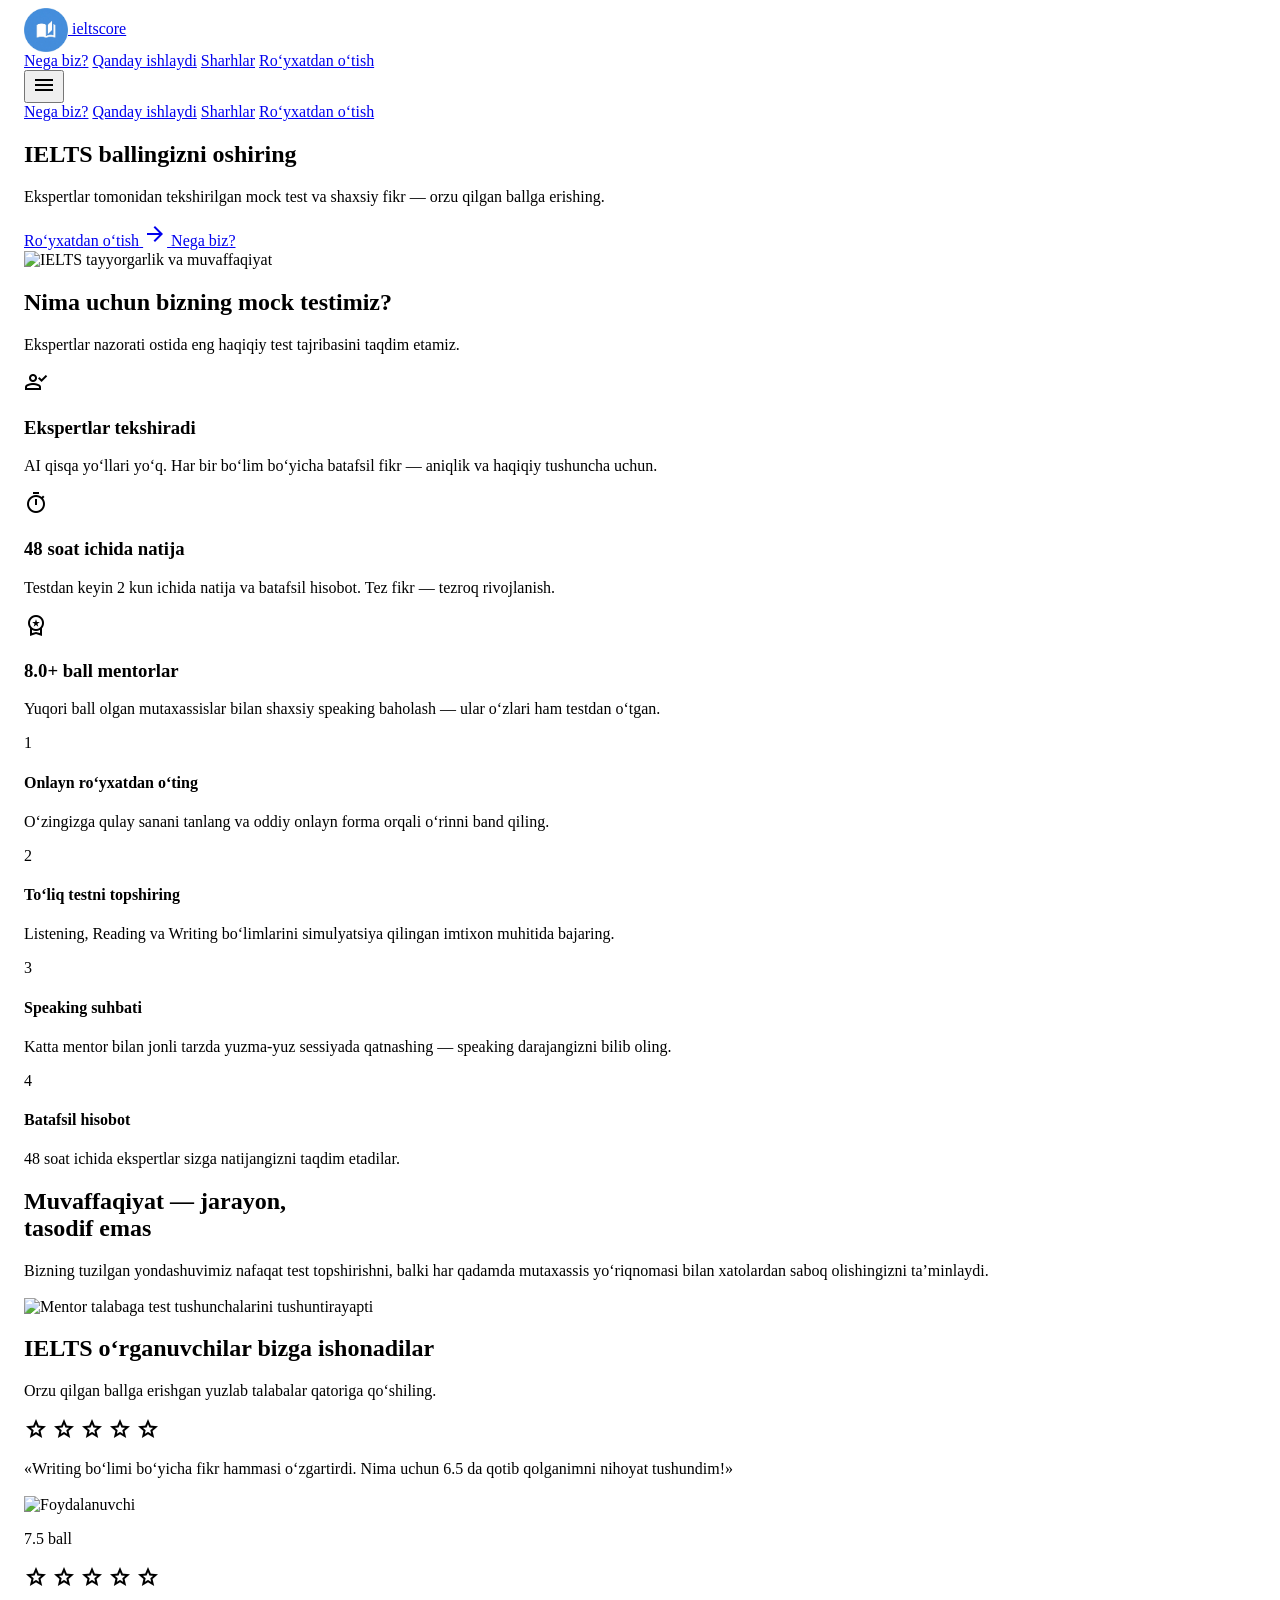
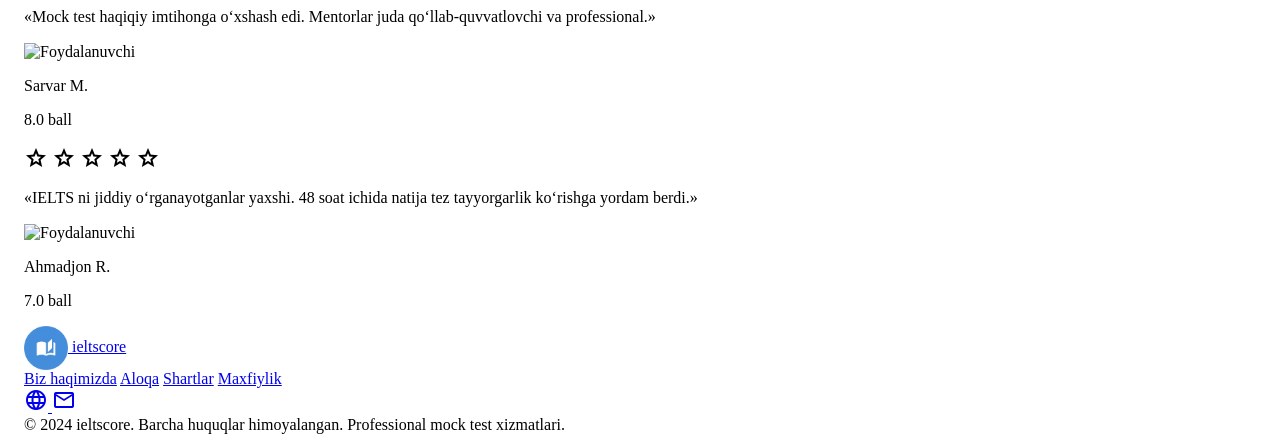
==== index.html @ ea6f93a2 "add" ====
<!doctype html>

<html class="light" lang="uz">
  <head>
    <meta charset="utf-8" />
    <meta
      name="description"
      content="IELTSSCORE - Muvaffaqiyatingizni amalga oshiring"
    />
    <meta
      name="keywords"
      content="ieltscore, ielts, mock test, IELTS mock test, IELTS tayyorgarlik, IELTS onlayn test"
    />
    <meta name="author" content="IELTSSCORE" />
    <meta name="robots" content="index, follow" />
    <meta name="googlebot" content="index, follow" />
    <meta name="google" content="notranslate" />
    <meta
      name="google-site-verification"
      content="google-site-verification=google-site-verification"
    />
    <meta
      content="width=device-width, initial-scale=1.0, viewport-fit=cover"
      name="viewport"
    />
    <!-- image -->
    <link rel="icon" type="image/png" href="./assets/logo.png" />
    <title>IELTSSCORE - Muvaffaqiyatingizni amalga oshiring</title>
    <script src="https://cdn.tailwindcss.com?plugins=forms,container-queries"></script>
    <link
      href="https://fonts.googleapis.com/css2?family=Lexend:wght@100..900&amp;display=swap"
      rel="stylesheet"
    />
    <link
      href="https://fonts.googleapis.com/css2?family=Material+Symbols+Outlined:wght,FILL@100..700,0..1&amp;display=swap"
      rel="stylesheet"
    />
    <script id="tailwind-config">
      tailwind.config = {
        darkMode: "class",
        theme: {
          extend: {
            colors: {
              primary: "#0b50da",
              "background-light": "#f5f6f8",
              "background-dark": "#101622",
            },
            fontFamily: {
              display: ["Lexend"],
            },
            borderRadius: {
              DEFAULT: "0.25rem",
              lg: "0.5rem",
              xl: "0.75rem",
              full: "9999px",
            },
          },
        },
      };
    </script>
    <link rel="stylesheet" href="./style.css" />
  </head>
  <body
    class="bg-background-light dark:bg-background-dark font-display text-slate-900 dark:text-slate-100 min-h-screen flex flex-col"
  >
    <!-- Navigation -->
    <header
      class="sticky top-0 z-50 w-full border-b border-primary/10 bg-background-light/80 backdrop-blur-md dark:bg-background-dark/80 h-18"
    >
      <div
        class="mx-auto flex max-w-7xl items-center justify-between gap-4 px-4 py-3 sm:px-6 sm:py-4"
      >
        <a
          href="#"
          class="flex min-h-[44px] min-w-[44px] items-center gap-2 sm:min-w-0"
          aria-label="ieltscore bosh sahifa"
        >
          <img
            src="/assets/logo.png"
            alt=""
            class="h-9 w-9 shrink-0 rounded-lg object-contain sm:h-10 sm:w-10"
            width="40"
            height="40"
          />
          <span class="text-lg font-bold tracking-tight text-primary sm:text-xl"
            >ieltscore</span
          >
        </a>
        <nav
          class="nav-menu hidden items-center gap-6 md:flex md:gap-8"
          aria-label="Asosiy menyu"
        >
          <a
            class="nav-link text-sm font-medium hover:text-primary transition-colors py-2 min-h-[44px] flex items-center"
            href="#features"
            >Nega biz?</a
          >
          <a
            class="nav-link text-sm font-medium hover:text-primary transition-colors py-2 min-h-[44px] flex items-center"
            href="#how-it-works"
            >Qanday ishlaydi</a
          >
          <a
            class="nav-link text-sm font-medium hover:text-primary transition-colors py-2 min-h-[44px] flex items-center"
            href="#reviews"
            >Sharhlar</a
          >
          <a
            href="/go"
            target="_blank"
            class="btn-tap ml-2 hidden min-h-[44px] shrink-0 items-center justify-center rounded-xl bg-primary px-5 py-2.5 text-sm font-bold text-white transition-all hover:bg-primary/90 active:scale-[0.98] md:inline-flex"
            >Ro‘yxatdan o‘tish</a
          >
        </nav>

       
        <button
          type="button"
          class="menu-toggle flex h-11 w-11 shrink-0 items-center justify-center rounded-lg text-slate-700 hover:bg-primary/10 hover:text-primary focus:outline-none focus:ring-2 focus:ring-primary md:hidden"
          aria-label="Menyuni ochish"
          aria-expanded="false"
        >
          <span class="material-symbols-outlined text-2xl">menu</span>
        </button>
      </div>
      <!-- Mobile menu -->
      <div
        class="absolute w-full top-18 z-50 mobile-menu hidden border-t border-primary/10 bg-background-light dark:bg-background-dark md:hidden"
        aria-hidden="true"
      >
        <nav
          class="mx-auto max-w-7xl flex flex-col px-4 py-4 gap-1"
          aria-label="Mobil menyu"
        >
          <a
            class="nav-link rounded-lg px-4 py-3 text-base font-medium hover:bg-primary/10 hover:text-primary min-h-[48px] flex items-center"
            href="#features"
            >Nega biz?</a
          >
          <a
            class="nav-link rounded-lg px-4 py-3 text-base font-medium hover:bg-primary/10 hover:text-primary min-h-[48px] flex items-center"
            href="#how-it-works"
            >Qanday ishlaydi</a
          >
          <a
            class="nav-link rounded-lg px-4 py-3 text-base font-medium hover:bg-primary/10 hover:text-primary min-h-[48px] flex items-center"
            href="#reviews"
            >Sharhlar</a
          >
          <a
          href="/go"
            target="_blank"
            class="nav-link mt-2 flex min-h-[48px] items-center justify-center gap-2 rounded-xl bg-primary px-4 py-3 text-base font-bold text-white hover:bg-primary/90"
            >Ro‘yxatdan o‘tish</a
          >
        </nav>
      </div>
    </header>
    <main class="flex-1">

      <!-- Hero -->
      <section
        class="relative  w-full h-[calc(100vh-72px)] md:h-full overflow-hidden bg-gradient-to-b from-primary/15 via-primary/5 to-transparent dark:from-primary/20 dark:via-primary/10 pt-12 pb-16 sm:pt-16 sm:pb-20 lg:pt-20 lg:pb-28"
        aria-label="Bosh sahifa"
      >
        <div class="mx-auto max-w-7xl px-4 sm:px-6">
          <div class="grid items-center gap-4 lg:grid-cols-2 lg:gap-14 xl:gap-16">
            <div class="order-2 lg:order-1 text-center lg:text-left">
              <h1 class="text-3xl font-black tracking-tight text-slate-900 dark:text-white sm:text-4xl md:text-5xl xl:text-6xl">
                IELTS ballingizni
                <span class="text-primary">oshiring</span>
              </h1>
              <p class="mt-4 text-base text-slate-600 dark:text-slate-300 sm:mt-6 sm:text-lg md:text-xl">
                Ekspertlar tomonidan tekshirilgan mock test va shaxsiy fikr — orzu qilgan ballga erishing.
              </p>
              <div class="mt-8 flex flex-col items-center justify-center gap-4 sm:mt-10 sm:flex-row sm:gap-5 lg:justify-start">
                <a
                  href="/go"
                rel="noopener" 
                  target="_blank"
                  class="btn-tap inline-flex min-h-[52px] w-full max-w-[280px] items-center justify-center gap-2 rounded-xl bg-primary px-8 py-4 text-base font-black text-white shadow-lg shadow-primary/30 transition-all hover:bg-primary/90 hover:shadow-xl hover:shadow-primary/25 active:scale-[0.98] sm:w-auto sm:min-w-[200px]"
                >
                  <span>Ro‘yxatdan o‘tish</span>
                  <span class="material-symbols-outlined text-xl">arrow_forward</span>
                </a>
                <a
                  href="#features"
                  class="inline-flex min-h-[52px] items-center justify-center rounded-xl border-2 border-slate-300 bg-transparent px-6 py-3 text-sm font-bold text-slate-700 transition-colors hover:border-primary hover:bg-primary/5 hover:text-primary dark:border-slate-600 dark:text-slate-300 dark:hover:border-primary dark:hover:bg-primary/10"
                >
                  Nega biz?
                </a>
              </div>
            </div>
            <div class="order-1 lg:order-2 flex justify-center lg:justify-end">
              <!-- Replace src with your own hero image (e.g. hero.jpg) -->
              <img
                src="https://images.unsplash.com/photo-1523240795612-9a054b0db644?w=800&q=80"
                alt="IELTS tayyorgarlik va muvaffaqiyat"
                width="560"
                height="400"
                class="w-full max-w-md rounded-2xl object-cover shadow-xl ring-2 ring-primary/10 dark:ring-white/10 lg:max-w-lg xl:max-w-xl"
              />
            </div>
          </div>
        </div>
      </section>

      <!-- Features Grid -->
      <section class="bg-primary/5 py-16 sm:py-20 lg:py-24" id="features">
        <div class="mx-auto max-w-7xl px-4 sm:px-6">
          <div class="mb-10 text-center sm:mb-16">
            <h2 class="text-2xl font-black sm:text-3xl lg:text-4xl">
              Nima uchun bizning mock testimiz?
            </h2>
            <p
              class="mt-3 max-w-2xl mx-auto text-slate-600 dark:text-slate-400 sm:mt-4 text-sm sm:text-base"
            >
              Ekspertlar nazorati ostida eng haqiqiy test tajribasini taqdim
              etamiz.
            </p>
          </div>
          <div class="grid gap-5 sm:gap-8 md:grid-cols-3">
            <div
              class="rounded-2xl border border-primary/10 bg-background-light p-6 shadow-sm transition-all hover:shadow-md dark:bg-background-dark sm:p-8"
            >
              <div
                class="mb-5 flex h-12 w-12 shrink-0 items-center justify-center rounded-xl bg-primary text-white sm:mb-6 sm:h-14 sm:w-14"
              >
                <span class="material-symbols-outlined text-2xl sm:text-3xl"
                  >person_check</span
                >
              </div>
              <h3 class="mb-2 text-lg font-bold sm:mb-3 sm:text-xl">
                Ekspertlar tekshiradi
              </h3>
              <p
                class="text-sm text-slate-600 dark:text-slate-400 sm:text-base"
              >
                AI qisqa yo‘llari yo‘q. Har bir bo‘lim bo‘yicha batafsil fikr —
                aniqlik va haqiqiy tushuncha uchun.
              </p>
            </div>
            <div
              class="rounded-2xl border border-primary/10 bg-background-light p-6 shadow-sm transition-all hover:shadow-md dark:bg-background-dark sm:p-8"
            >
              <div
                class="mb-5 flex h-12 w-12 shrink-0 items-center justify-center rounded-xl bg-primary text-white sm:mb-6 sm:h-14 sm:w-14"
              >
                <span class="material-symbols-outlined text-2xl sm:text-3xl"
                  >timer</span
                >
              </div>
              <h3 class="mb-2 text-lg font-bold sm:mb-3 sm:text-xl">
                48 soat ichida natija
              </h3>
              <p
                class="text-sm text-slate-600 dark:text-slate-400 sm:text-base"
              >
                Testdan keyin 2 kun ichida natija va batafsil hisobot. Tez fikr
                — tezroq rivojlanish.
              </p>
            </div>
            <div
              class="rounded-2xl border border-primary/10 bg-background-light p-6 shadow-sm transition-all hover:shadow-md dark:bg-background-dark sm:p-8"
            >
              <div
                class="mb-5 flex h-12 w-12 shrink-0 items-center justify-center rounded-xl bg-primary text-white sm:mb-6 sm:h-14 sm:w-14"
              >
                <span class="material-symbols-outlined text-2xl sm:text-3xl"
                  >workspace_premium</span
                >
              </div>
              <h3 class="mb-2 text-lg font-bold sm:mb-3 sm:text-xl">
                8.0+ ball mentorlar
              </h3>
              <p
                class="text-sm text-slate-600 dark:text-slate-400 sm:text-base"
              >
                Yuqori ball olgan mutaxassislar bilan shaxsiy speaking baholash
                — ular o‘zlari ham testdan o‘tgan.
              </p>
            </div>
          </div>
        </div>
      </section>
      <!-- How it Works -->
      <section class="py-16 sm:py-20 lg:py-24" id="how-it-works">
        <div class="mx-auto max-w-7xl px-4 sm:px-6">
          <div class="grid items-center gap-16 lg:grid-cols-2">
            <div class="order-2 lg:order-1">
              <div class="relative flex flex-col gap-10">
                <div class="flex gap-4 sm:gap-6">
                  <div class="relative flex flex-col items-center">
                    <div
                      class="flex h-10 w-10 shrink-0 items-center justify-center rounded-full bg-primary text-sm font-bold text-white sm:h-12 sm:w-12"
                    >
                      1
                    </div>
                    <div class="h-full w-0.5 bg-primary/20"></div>
                  </div>
                  <div class="pb-8 sm:pb-10">
                    <h4 class="text-lg font-bold sm:text-xl">
                      Onlayn ro‘yxatdan o‘ting
                    </h4>
                    <p
                      class="mt-2 text-sm text-slate-600 dark:text-slate-400 sm:text-base"
                    >
                      O‘zingizga qulay sanani tanlang va oddiy onlayn forma
                      orqali o‘rinni band qiling.
                    </p>
                  </div>
                </div>
                <div class="flex gap-4 sm:gap-6">
                  <div class="relative flex flex-col items-center">
                    <div
                      class="flex h-10 w-10 shrink-0 items-center justify-center rounded-full bg-primary text-sm font-bold text-white sm:h-12 sm:w-12"
                    >
                      2
                    </div>
                    <div class="h-full w-0.5 bg-primary/20"></div>
                  </div>
                  <div class="pb-8 sm:pb-10">
                    <h4 class="text-lg font-bold sm:text-xl">
                      To‘liq testni topshiring
                    </h4>
                    <p
                      class="mt-2 text-sm text-slate-600 dark:text-slate-400 sm:text-base"
                    >
                      Listening, Reading va Writing bo‘limlarini simulyatsiya
                      qilingan imtixon muhitida bajaring.
                    </p>
                  </div>
                </div>
                <div class="flex gap-4 sm:gap-6">
                  <div class="relative flex flex-col items-center">
                    <div
                      class="flex h-10 w-10 shrink-0 items-center justify-center rounded-full bg-primary text-sm font-bold text-white sm:h-12 sm:w-12"
                    >
                      3
                    </div>
                    <div class="h-full w-0.5 bg-primary/20"></div>
                  </div>
                  <div class="pb-8 sm:pb-10">
                    <h4 class="text-lg font-bold sm:text-xl">
                      Speaking suhbati
                    </h4>
                    <p
                      class="mt-2 text-sm text-slate-600 dark:text-slate-400 sm:text-base"
                    >
                      Katta mentor bilan jonli tarzda yuzma-yuz sessiyada
                      qatnashing — speaking darajangizni bilib oling.
                    </p>
                  </div>
                </div>
                <div class="flex gap-4 sm:gap-6">
                  <div
                    class="flex h-10 w-10 shrink-0 items-center justify-center rounded-full bg-primary text-sm font-bold text-white sm:h-12 sm:w-12"
                  >
                    4
                  </div>
                  <div>
                    <h4 class="text-lg font-bold sm:text-xl">
                      Batafsil hisobot
                    </h4>
                    <p
                      class="mt-2 text-sm text-slate-600 dark:text-slate-400 sm:text-base"
                    >
                      48 soat ichida ekspertlar sizga natijangizni taqdim
                      etadilar.
                    </p>
                  </div>
                </div>
              </div>
            </div>
            <div class="order-1 flex flex-col gap-4 sm:gap-6 lg:order-2">
              <h2 class="text-2xl font-black sm:text-3xl lg:text-4xl">
                Muvaffaqiyat — jarayon, <br />
                tasodif emas
              </h2>
              <p
                class="text-base text-slate-600 dark:text-slate-400 sm:text-lg"
              >
                Bizning tuzilgan yondashuvimiz nafaqat test topshirishni, balki
                har qadamda mutaxassis yo‘riqnomasi bilan xatolardan saboq
                olishingizni ta’minlaydi.
              </p>
              <img
                class="w-full max-w-full rounded-2xl shadow-lg object-cover"
                alt="Mentor talabaga test tushunchalarini tushuntirayapti"
                src="https://lh3.googleusercontent.com/aida-public/[base64]"
              />
            </div>
          </div>
        </div>
      </section>
      <!-- <section
        class="bg-slate-900 py-16 text-white sm:py-20 lg:py-24"
        id="lead-form"
      >
        <div class="mx-auto max-w-7xl px-4 sm:px-6">
          <div class="rounded-2xl bg-primary p-6 sm:rounded-3xl sm:p-8 lg:p-16">
            <div class="grid gap-10 lg:grid-cols-2 lg:gap-16">
              <div class="flex flex-col justify-center gap-6">
                <h2 class="text-3xl font-black tracking-tight">
                  Bugundan boshlanib, o‘zingizni o‘zgartiring
                </h2>
                <p class="text-base opacity-90 sm:text-lg">
                  Mock Test uchun o‘rinlar cheklangan — sifatli holatda
                  yuzma-yuz fikr-mulohaza qilib oling. O‘zingizga qulay vaqt va
                  sanani belgilash uchun , hozir ro‘yxatdan o‘ting.
                </p>
                <div class="flex flex-col gap-3 sm:gap-4">
                  <div class="flex items-center gap-3 sm:gap-4">
                    <span
                      class="material-symbols-outlined shrink-0 text-green-500"
                      >check_circle</span
                    >
                    <span>To‘liq Speaking suhbati kiritilgan</span>
                  </div>
                  <div class="flex items-center gap-3 sm:gap-4">
                    <span
                      class="material-symbols-outlined shrink-0 text-green-500"
                      >check_circle</span
                    >
                    <span>Barcha bo'limlar to'liq simulyatsiya qilingan</span>
                  </div>
                  <div class="flex items-center gap-3 sm:gap-4">
                    <span
                      class="material-symbols-outlined shrink-0 text-green-500"
                      >check_circle</span
                    >
                    <span>Batafsil Mock Test bo‘yicha natijangizni oling</span>
                  </div>
                </div>
              </div>
              <div
                class="rounded-xl bg-white p-5 text-slate-900 shadow-2xl dark:bg-slate-800 dark:text-white sm:rounded-2xl sm:p-8"
              >
                <form id="lead-form-el" action="#" class="flex flex-col gap-5 sm:gap-6">
                  <div id="form-message" class="hidden rounded-lg p-3.5 text-sm font-medium" aria-live="polite"></div>
                  <div class="flex flex-col gap-2">
                    <label class="text-sm font-bold" for="full_name"
                      >To‘liq ism</label
                    >
                    <input
                      id="full_name"
                      name="full_name"
                      required
                      class="rounded-lg border border-slate-200 bg-slate-50 p-3.5 text-base focus:border-primary focus:ring-2 focus:ring-primary/20 dark:border-slate-700 dark:bg-slate-900 sm:p-4"
                      placeholder="Ism Familiya"
                      type="text"
                    />
                  </div>
                  <div class="flex flex-col gap-2">
                    <label class="text-sm font-bold" for="phone"
                      >Telefon raqami</label
                    >
                    <input
                      id="phone"
                      name="phone"
                      required
                      class="rounded-lg border border-slate-200 bg-slate-50 p-3.5 text-base focus:border-primary focus:ring-2 focus:ring-primary/20 dark:border-slate-700 dark:bg-slate-900 sm:p-4"
                      placeholder="+998 90 123 45 67"
                      type="tel"
                    />
                  </div>
                  <div class="flex flex-col gap-2">
                    <label class="text-sm font-bold" for="city">Shahar</label>
                    <input
                      id="city"
                      name="city"
                      required
                      class="rounded-lg border border-slate-200 bg-slate-50 p-3.5 text-base focus:border-primary focus:ring-2 focus:ring-primary/20 dark:border-slate-700 dark:bg-slate-900 sm:p-4"
                      placeholder="Shahringiz"
                      type="text"
                    />
                  </div>
                  <button
                    id="lead-submit-btn"
                    class="btn-tap mt-2 min-h-[48px] rounded-xl bg-primary py-3.5 font-black text-white transition-all hover:bg-primary/90 active:scale-[0.98] disabled:opacity-70 disabled:pointer-events-none sm:mt-4 sm:py-4"
                    type="submit"
                  >
                    Ro‘yxatdan o‘tish
                  </button>
                </form>
              </div>
            </div>
          </div>
        </div>
      </section> -->
      <!-- Social Proof / Reviews -->
      <section class="py-16 sm:py-20 lg:py-24" id="reviews">
        <div class="mx-auto max-w-7xl px-4 sm:px-6">
          <div class="mb-10 text-center sm:mb-16">
            <h2 class="text-2xl font-black sm:text-3xl lg:text-4xl">
              IELTS o‘rganuvchilar bizga ishonadilar
            </h2>
            <p
              class="mt-3 max-w-xl mx-auto text-slate-600 dark:text-slate-400 sm:mt-4 text-sm sm:text-base"
            >
              Orzu qilgan ballga erishgan yuzlab talabalar qatoriga qo‘shiling.
            </p>
          </div>
          <div class="grid gap-6 sm:gap-8 md:grid-cols-3">
            <div class="rounded-2xl bg-slate-50 p-6 dark:bg-slate-900 sm:p-8">
              <div class="flex gap-0.5 text-yellow-400" aria-hidden="true">
                <span
                  class="material-symbols-outlined fill-current text-lg sm:text-base"
                  >star</span
                >
                <span
                  class="material-symbols-outlined fill-current text-lg sm:text-base"
                  >star</span
                >
                <span
                  class="material-symbols-outlined fill-current text-lg sm:text-base"
                  >star</span
                >
                <span
                  class="material-symbols-outlined fill-current text-lg sm:text-base"
                  >star</span
                >
                <span
                  class="material-symbols-outlined fill-current text-lg sm:text-base"
                  >star</span
                >
              </div>
              <p
                class="mt-4 text-sm italic text-slate-600 dark:text-slate-400 sm:text-base"
              >
                «Writing bo‘limi bo‘yicha fikr hammasi o‘zgartirdi. Nima uchun
                6.5 da qotib qolganimni nihoyat tushundim!»
              </p>
              <div class="mt-5 flex items-center gap-3 sm:mt-6 sm:gap-4">
                <img
                  class="h-10 w-10 shrink-0 rounded-full object-cover"
                  alt="Foydalanuvchi"
                  src="https://lh3.googleusercontent.com/aida-public/[base64]"
                />
                <div class="min-w-0">
                  <p class="text-xs text-slate-500">7.5 ball</p>
                </div>
              </div>
            </div>
            <div class="rounded-2xl bg-slate-50 p-6 dark:bg-slate-900 sm:p-8">
              <div class="flex gap-0.5 text-yellow-400" aria-hidden="true">
                <span
                  class="material-symbols-outlined fill-current text-lg sm:text-base"
                  >star</span
                >
                <span
                  class="material-symbols-outlined fill-current text-lg sm:text-base"
                  >star</span
                >
                <span
                  class="material-symbols-outlined fill-current text-lg sm:text-base"
                  >star</span
                >
                <span
                  class="material-symbols-outlined fill-current text-lg sm:text-base"
                  >star</span
                >
                <span
                  class="material-symbols-outlined fill-current text-lg sm:text-base"
                  >star</span
                >
              </div>
              <p
                class="mt-4 text-sm italic text-slate-600 dark:text-slate-400 sm:text-base"
              >
                «Mock test haqiqiy imtihonga o‘xshash edi. Mentorlar juda
                qo‘llab-quvvatlovchi va professional.»
              </p>
              <div class="mt-5 flex items-center gap-3 sm:mt-6 sm:gap-4">
                <img
                  class="h-10 w-10 shrink-0 rounded-full object-cover"
                  alt="Foydalanuvchi"
                  src="https://lh3.googleusercontent.com/aida-public/[base64]"
                />
                <div class="min-w-0">
                  <p class="text-sm font-bold">Sarvar M.</p>
                  <p class="text-xs text-slate-500">8.0 ball</p>
                </div>
              </div>
            </div>
            <div class="rounded-2xl bg-slate-50 p-6 dark:bg-slate-900 sm:p-8">
              <div class="flex gap-0.5 text-yellow-400" aria-hidden="true">
                <span
                  class="material-symbols-outlined fill-current text-lg sm:text-base"
                  >star</span
                >
                <span
                  class="material-symbols-outlined fill-current text-lg sm:text-base"
                  >star</span
                >
                <span
                  class="material-symbols-outlined fill-current text-lg sm:text-base"
                  >star</span
                >
                <span
                  class="material-symbols-outlined fill-current text-lg sm:text-base"
                  >star</span
                >
                <span
                  class="material-symbols-outlined fill-current text-lg sm:text-base"
                  >star</span
                >
              </div>
              <p
                class="mt-4 text-sm italic text-slate-600 dark:text-slate-400 sm:text-base"
              >
                «IELTS ni jiddiy o‘rganayotganlar yaxshi. 48 soat ichida natija
                tez tayyorgarlik ko‘rishga yordam berdi.»
              </p>
              <div class="mt-5 flex items-center gap-3 sm:mt-6 sm:gap-4">
                <img
                  class="h-10 w-10 shrink-0 rounded-full object-cover"
                  alt="Foydalanuvchi"
                  src="https://lh3.googleusercontent.com/aida-public/[base64]"
                />
                <div class="min-w-0">
                  <p class="text-sm font-bold">Ahmadjon R.</p>
                  <p class="text-xs text-slate-500">7.0 ball</p>
                </div>
              </div>
            </div>
          </div>
        </div>
      </section>
    </main>
    <!-- Footer -->
    <footer
      class="border-t border-slate-200 bg-background-light py-10 dark:border-slate-800 dark:bg-background-dark sm:py-12"
    >
      <div class="mx-auto max-w-7xl px-4 sm:px-6">
        <div
          class="flex flex-col items-center justify-between gap-6 md:flex-row md:gap-8"
        >
          <a
            href="#"
            class="flex items-center gap-2"
            aria-label="ieltscore bosh sahifa"
          >
            <img
              src="./assets/logo.png"
              alt=""
              class="h-8 w-8 rounded-lg object-contain"
              width="32"
              height="32"
            />
            <span class="text-lg font-bold tracking-tight text-primary"
              >ieltscore</span
            >
          </a>
          <div
            class="flex flex-wrap justify-center gap-6 sm:gap-8 text-sm text-slate-600 dark:text-slate-400"
          >
            <a class="hover:text-primary transition-colors" href="#"
              >Biz haqimizda</a
            >
            <a class="hover:text-primary transition-colors" href="#">Aloqa</a>
            <a class="hover:text-primary transition-colors" href="#"
              >Shartlar</a
            >
            <a class="hover:text-primary transition-colors" href="#"
              >Maxfiylik</a
            >
          </div>
          <div class="flex gap-4">
            <a
              class="flex h-10 w-10 items-center justify-center rounded-full bg-slate-200 hover:bg-primary hover:text-white dark:bg-slate-800"
              href="#"
            >
              <span class="material-symbols-outlined text-xl">language</span>
            </a>
            <a
              class="flex h-10 w-10 items-center justify-center rounded-full bg-slate-200 hover:bg-primary hover:text-white dark:bg-slate-800"
              href="#"
            >
              <span class="material-symbols-outlined text-xl">mail</span>
            </a>
          </div>
        </div>
        <div class="mt-10 sm:mt-12 text-center text-xs text-slate-500 px-2">
          © 2024 ieltscore. Barcha huquqlar himoyalangan. Professional mock test
          xizmatlari.
        </div>
      </div>
    </footer>
    <script>
      (function () {
        var toggle = document.querySelector(".menu-toggle");
        var menu = document.querySelector(".mobile-menu");
        var body = document.body;
        if (!toggle || !menu) return;
        toggle.addEventListener("click", function () {
          var open = menu.classList.toggle("hidden");
          toggle.setAttribute("aria-expanded", !open);
          toggle.setAttribute(
            "aria-label",
            open ? "Menyuni ochish" : "Menyuni yopish",
          );
          toggle.querySelector(".material-symbols-outlined").textContent = open
            ? "menu"
            : "close";
          body.style.overflow = open ? "" : "hidden";
        });
        menu.querySelectorAll(".nav-link").forEach(function (link) {
          link.addEventListener("click", function () {
            menu.classList.add("hidden");
            toggle.setAttribute("aria-expanded", "false");
            toggle.setAttribute("aria-label", "Menyuni ochish");
            toggle.querySelector(".material-symbols-outlined").textContent =
              "menu";
            body.style.overflow = "";
          });
        });
      })();

      </script>
    <script src="https://cdn.jsdelivr.net/npm/@supabase/supabase-js@2/dist/umd/supabase.js"></script>
    <script src="script.js"></script>

  </body>
</html>
---- style.css ----
/* Base */
html {
  scroll-behavior: smooth;
  -webkit-tap-highlight-color: transparent;
  -webkit-text-size-adjust: 100%;
}

/* Safe area for notched devices (e.g. iPhone X+) */
body {
  padding-left: env(safe-area-inset-left);
  padding-right: env(safe-area-inset-right);
  padding-bottom: env(safe-area-inset-bottom);
}

/* Prevent horizontal overflow on small screens */
html, body {
  overflow-x: hidden;
}

/* Responsive logo: scale with container, prevent overflow */
header img[alt=""],
footer img[alt=""] {
  max-height: 2.5rem;
  height: auto;
  width: auto;
}

@media (min-width: 640px) {
  header img[alt=""],
  footer img[alt=""] {
    max-height: 2.75rem;
  }
}

/* Touch-friendly: minimum tap target 44px, ensure links/buttons don't shrink */
a.btn-tap,
button.btn-tap {
  touch-action: manipulation;
}

/* Form inputs: comfortable size on mobile, avoid iOS zoom on focus */
input,
select,
textarea,
button[type="submit"] {
  font-size: 16px;
  max-width: 100%;
}

@media (min-width: 640px) {
  input,
  select,
  textarea {
    font-size: inherit;
  }
}

/* Input focus ring visibility */
input:focus,
select:focus,
textarea:focus {
  outline: none;
}

/* Mobile menu: smooth open/close, safe max-height */
.mobile-menu {
  max-height: min(80vh, 400px);
  overflow-y: auto;
  -webkit-overflow-scrolling: touch;
  overscroll-behavior: contain;
}

.mobile-menu:not(.hidden) {
  animation: menuSlide 0.25s ease-out;
}

@keyframes menuSlide {
  from {
    opacity: 0;
    transform: translateY(-8px);
  }
  to {
    opacity: 1;
    transform: translateY(0);
  }
}

/* Focus visible for keyboard users */
a:focus-visible,
button:focus-visible,
input:focus-visible,
select:focus-visible,
textarea:focus-visible {
  outline: 2px solid var(--tw-ring-color, #0b50da);
  outline-offset: 2px;
}

/* Reduce motion when user prefers it */
@media (prefers-reduced-motion: reduce) {
  html {
    scroll-behavior: auto;
  }
  .mobile-menu:not(.hidden) {
    animation: none;
  }
}

/* Ensure images never overflow */
img {
  max-width: 100%;
  height: auto;
  vertical-align: middle;
}

/* Better text wrapping for long words (e.g. Uzbek) */
p, span, li, label {
  word-wrap: break-word;
  overflow-wrap: break-word;
}

/* Containers respect safe area when present */
.mx-auto.max-w-7xl {
  padding-left: max(1rem, env(safe-area-inset-left, 0));
  padding-right: max(1rem, env(safe-area-inset-right, 0));
}

/* Small phones: reduce padding so text has more room and stays easy to read */
@media (max-width: 480px) {
  .mx-auto.max-w-7xl {
    padding-left: max(0.75rem, env(safe-area-inset-left, 0));
    padding-right: max(0.75rem, env(safe-area-inset-right, 0));
  }

  /* Header: slightly less horizontal padding */
  header .mx-auto {
    padding-left: 0.75rem;
    padding-right: 0.75rem;
  }

  /* All main sections: less vertical padding */
  main section {
    padding-top: 2.5rem;
    padding-bottom: 2.5rem;
  }

  /* Hero: even less padding so CTA and text fit comfortably */
  main section:first-of-type {
    padding-top: 1.5rem;
    padding-bottom: 2rem;
  }

  /* Features / How it works / Reviews section headings area */
  main section .mb-10 {
    margin-bottom: 1.5rem;
  }

  /* Feature cards, review cards: less inner padding */
  main section .rounded-2xl.bg-background-light,
  main section .rounded-2xl.bg-slate-50,
  main section .rounded-2xl.dark\:bg-background-dark,
  main section .rounded-2xl.dark\:bg-slate-900 {
    padding: 1rem;
  }

  /* Lead form outer card */
  #lead-form .rounded-2xl.bg-primary,
  #lead-form .rounded-3xl.bg-primary {
    padding: 1rem;
  }

  /* Lead form inner (white) box */
  #lead-form .rounded-xl.bg-white,
  #lead-form .rounded-2xl.bg-white,
  #lead-form .rounded-xl.dark\:bg-slate-800,
  #lead-form .rounded-2xl.dark\:bg-slate-800 {
    padding: 1rem;
  }

  /* Lead form two-column grid: less gap on small screens */
  #lead-form .grid.gap-10 {
    gap: 1.25rem;
  }
  #lead-form .flex.flex-col.gap-5 {
    gap: 0.75rem;
  }

  /* How it works: less gap and step padding */
  #how-it-works .gap-10 {
    gap: 1.5rem;
  }
  #how-it-works .pb-8 {
    padding-bottom: 1.25rem;
  }

  /* Footer */
  footer {
    padding-top: 1.5rem;
    padding-bottom: 1.5rem;
  }
  footer .mt-10 {
    margin-top: 1.5rem;
  }
}
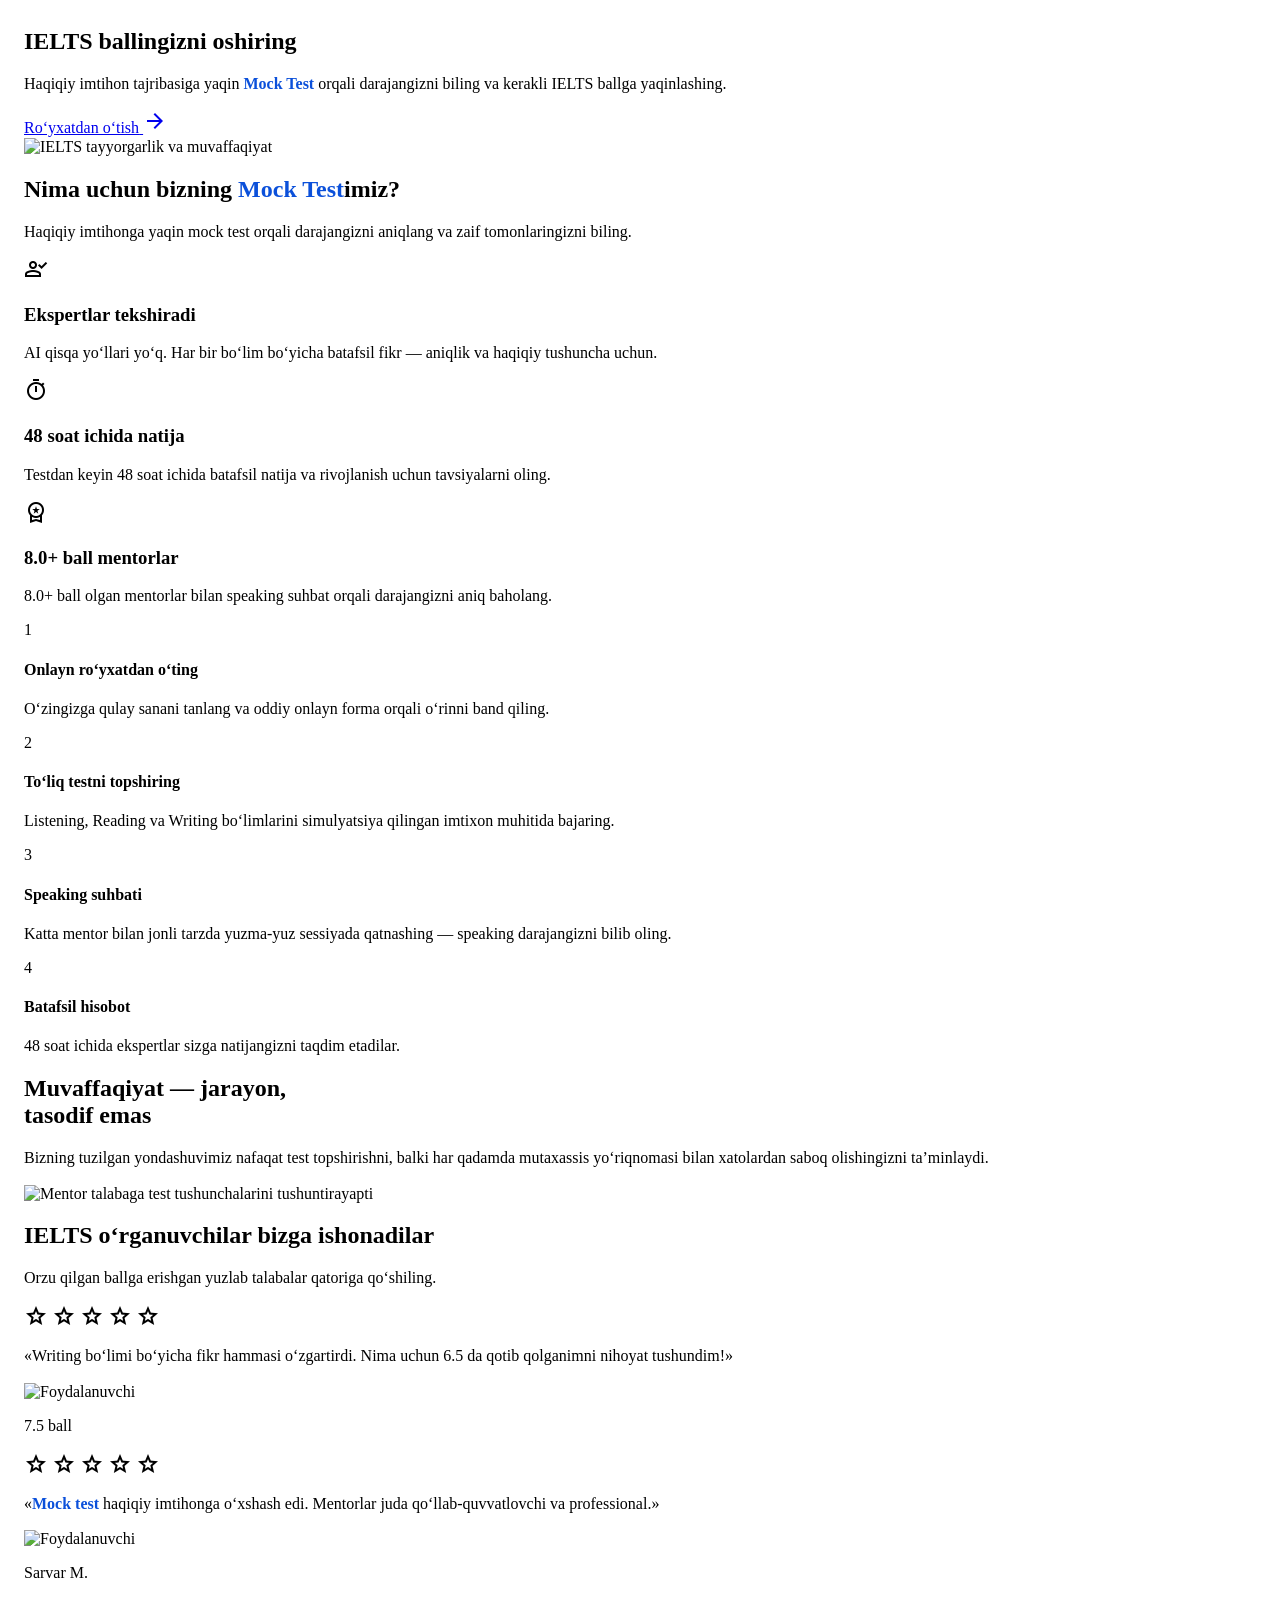
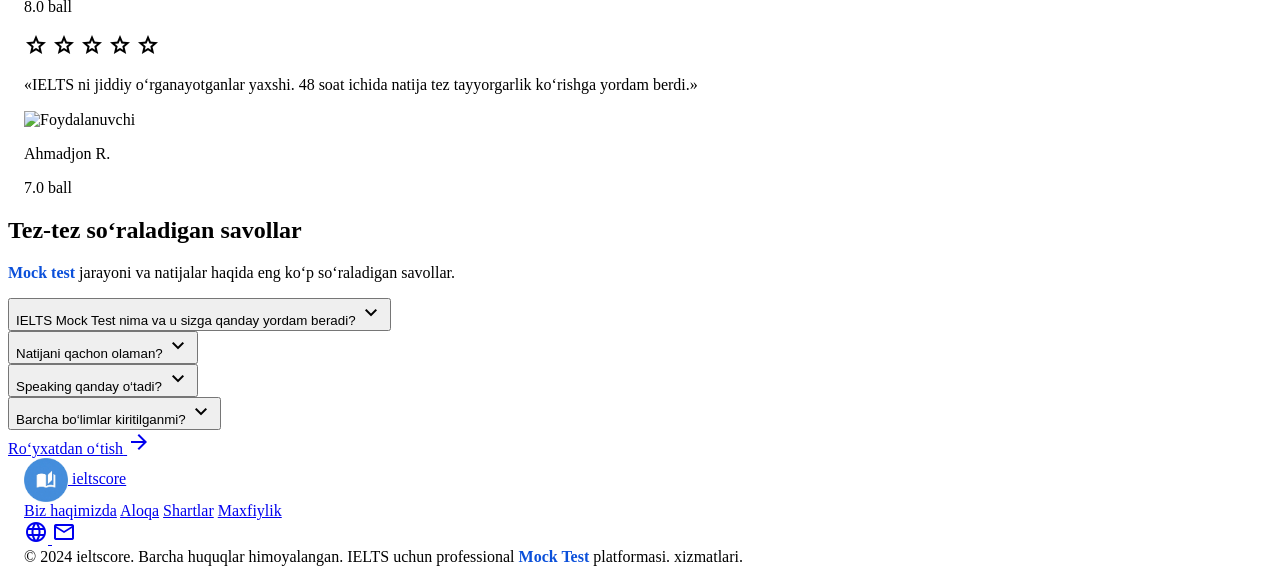
==== commit e7595706: "add" ====
--- a/index.html
+++ b/index.html
@@ -5,7 +5,7 @@
     <meta charset="utf-8" />
     <meta
       name="description"
-      content="IELTSSCORE - Muvaffaqiyatingizni amalga oshiring"
+      content="IELTSSCORE - IELTS Mock Test. Ekspertlar tomonidan tekshirilgan mock test va shaxsiy fikr."
     />
     <meta
       name="keywords"
@@ -25,7 +25,7 @@
     />
     <!-- image -->
     <link rel="icon" type="image/png" href="./assets/logo.png" />
-    <title>IELTSSCORE - Muvaffaqiyatingizni amalga oshiring</title>
+    <title>IELTSSCORE - IELTS Mock Test | Muvaffaqiyatingizni amalga oshiring</title>
     <script src="https://cdn.tailwindcss.com?plugins=forms,container-queries"></script>
     <link
       href="https://fonts.googleapis.com/css2?family=Lexend:wght@100..900&amp;display=swap"
@@ -63,100 +63,8 @@
   <body
     class="bg-background-light dark:bg-background-dark font-display text-slate-900 dark:text-slate-100 min-h-screen flex flex-col"
   >
-    <!-- Navigation -->
-    <header
-      class="sticky top-0 z-50 w-full border-b border-primary/10 bg-background-light/80 backdrop-blur-md dark:bg-background-dark/80 h-18"
-    >
-      <div
-        class="mx-auto flex max-w-7xl items-center justify-between gap-4 px-4 py-3 sm:px-6 sm:py-4"
-      >
-        <a
-          href="#"
-          class="flex min-h-[44px] min-w-[44px] items-center gap-2 sm:min-w-0"
-          aria-label="ieltscore bosh sahifa"
-        >
-          <img
-            src="/assets/logo.png"
-            alt=""
-            class="h-9 w-9 shrink-0 rounded-lg object-contain sm:h-10 sm:w-10"
-            width="40"
-            height="40"
-          />
-          <span class="text-lg font-bold tracking-tight text-primary sm:text-xl"
-            >ieltscore</span
-          >
-        </a>
-        <nav
-          class="nav-menu hidden items-center gap-6 md:flex md:gap-8"
-          aria-label="Asosiy menyu"
-        >
-          <a
-            class="nav-link text-sm font-medium hover:text-primary transition-colors py-2 min-h-[44px] flex items-center"
-            href="#features"
-            >Nega biz?</a
-          >
-          <a
-            class="nav-link text-sm font-medium hover:text-primary transition-colors py-2 min-h-[44px] flex items-center"
-            href="#how-it-works"
-            >Qanday ishlaydi</a
-          >
-          <a
-            class="nav-link text-sm font-medium hover:text-primary transition-colors py-2 min-h-[44px] flex items-center"
-            href="#reviews"
-            >Sharhlar</a
-          >
-          <a
-            href="/go"
-            target="_blank"
-            class="btn-tap ml-2 hidden min-h-[44px] shrink-0 items-center justify-center rounded-xl bg-primary px-5 py-2.5 text-sm font-bold text-white transition-all hover:bg-primary/90 active:scale-[0.98] md:inline-flex"
-            >Ro‘yxatdan o‘tish</a
-          >
-        </nav>
-
-       
-        <button
-          type="button"
-          class="menu-toggle flex h-11 w-11 shrink-0 items-center justify-center rounded-lg text-slate-700 hover:bg-primary/10 hover:text-primary focus:outline-none focus:ring-2 focus:ring-primary md:hidden"
-          aria-label="Menyuni ochish"
-          aria-expanded="false"
-        >
-          <span class="material-symbols-outlined text-2xl">menu</span>
-        </button>
-      </div>
-      <!-- Mobile menu -->
-      <div
-        class="absolute w-full top-18 z-50 mobile-menu hidden border-t border-primary/10 bg-background-light dark:bg-background-dark md:hidden"
-        aria-hidden="true"
-      >
-        <nav
-          class="mx-auto max-w-7xl flex flex-col px-4 py-4 gap-1"
-          aria-label="Mobil menyu"
-        >
-          <a
-            class="nav-link rounded-lg px-4 py-3 text-base font-medium hover:bg-primary/10 hover:text-primary min-h-[48px] flex items-center"
-            href="#features"
-            >Nega biz?</a
-          >
-          <a
-            class="nav-link rounded-lg px-4 py-3 text-base font-medium hover:bg-primary/10 hover:text-primary min-h-[48px] flex items-center"
-            href="#how-it-works"
-            >Qanday ishlaydi</a
-          >
-          <a
-            class="nav-link rounded-lg px-4 py-3 text-base font-medium hover:bg-primary/10 hover:text-primary min-h-[48px] flex items-center"
-            href="#reviews"
-            >Sharhlar</a
-          >
-          <a
-          href="/go"
-            target="_blank"
-            class="nav-link mt-2 flex min-h-[48px] items-center justify-center gap-2 rounded-xl bg-primary px-4 py-3 text-base font-bold text-white hover:bg-primary/90"
-            >Ro‘yxatdan o‘tish</a
-          >
-        </nav>
-      </div>
-    </header>
-    <main class="flex-1">
+   
+    <main class="flex-1 pb-20 sm:pb-0">
 
       <!-- Hero -->
       <section
@@ -171,23 +79,17 @@
                 <span class="text-primary">oshiring</span>
               </h1>
               <p class="mt-4 text-base text-slate-600 dark:text-slate-300 sm:mt-6 sm:text-lg md:text-xl">
-                Ekspertlar tomonidan tekshirilgan mock test va shaxsiy fikr — orzu qilgan ballga erishing.
+                Haqiqiy imtihon tajribasiga yaqin <span class="mock-test-emphasis">Mock Test</span> orqali darajangizni biling va kerakli IELTS ballga yaqinlashing.
               </p>
-              <div class="mt-8 flex flex-col items-center justify-center gap-4 sm:mt-10 sm:flex-row sm:gap-5 lg:justify-start">
+              <div class="mt-8 hidden flex-col items-center justify-center gap-4 sm:mt-10 sm:flex sm:flex-row sm:gap-5 lg:justify-start">
                 <a
-                  href="/go"
+                  href="go.html"
                 rel="noopener" 
                   target="_blank"
                   class="btn-tap inline-flex min-h-[52px] w-full max-w-[280px] items-center justify-center gap-2 rounded-xl bg-primary px-8 py-4 text-base font-black text-white shadow-lg shadow-primary/30 transition-all hover:bg-primary/90 hover:shadow-xl hover:shadow-primary/25 active:scale-[0.98] sm:w-auto sm:min-w-[200px]"
                 >
                   <span>Ro‘yxatdan o‘tish</span>
                   <span class="material-symbols-outlined text-xl">arrow_forward</span>
-                </a>
-                <a
-                  href="#features"
-                  class="inline-flex min-h-[52px] items-center justify-center rounded-xl border-2 border-slate-300 bg-transparent px-6 py-3 text-sm font-bold text-slate-700 transition-colors hover:border-primary hover:bg-primary/5 hover:text-primary dark:border-slate-600 dark:text-slate-300 dark:hover:border-primary dark:hover:bg-primary/10"
-                >
-                  Nega biz?
                 </a>
               </div>
             </div>
@@ -210,13 +112,12 @@
         <div class="mx-auto max-w-7xl px-4 sm:px-6">
           <div class="mb-10 text-center sm:mb-16">
             <h2 class="text-2xl font-black sm:text-3xl lg:text-4xl">
-              Nima uchun bizning mock testimiz?
+              Nima uchun bizning <span class="mock-test-emphasis">Mock Test</span>imiz?
             </h2>
             <p
               class="mt-3 max-w-2xl mx-auto text-slate-600 dark:text-slate-400 sm:mt-4 text-sm sm:text-base"
             >
-              Ekspertlar nazorati ostida eng haqiqiy test tajribasini taqdim
-              etamiz.
+            Haqiqiy imtihonga yaqin mock test orqali darajangizni aniqlang va zaif tomonlaringizni biling.
             </p>
           </div>
           <div class="grid gap-5 sm:gap-8 md:grid-cols-3">
@@ -256,8 +157,7 @@
               <p
                 class="text-sm text-slate-600 dark:text-slate-400 sm:text-base"
               >
-                Testdan keyin 2 kun ichida natija va batafsil hisobot. Tez fikr
-                — tezroq rivojlanish.
+              Testdan keyin 48 soat ichida batafsil natija va rivojlanish uchun tavsiyalarni oling.
               </p>
             </div>
             <div
@@ -276,8 +176,7 @@
               <p
                 class="text-sm text-slate-600 dark:text-slate-400 sm:text-base"
               >
-                Yuqori ball olgan mutaxassislar bilan shaxsiy speaking baholash
-                — ular o‘zlari ham testdan o‘tgan.
+              8.0+ ball olgan mentorlar bilan speaking suhbat orqali darajangizni aniq baholang.
               </p>
             </div>
           </div>
@@ -568,7 +467,7 @@
               <p
                 class="mt-4 text-sm italic text-slate-600 dark:text-slate-400 sm:text-base"
               >
-                «Mock test haqiqiy imtihonga o‘xshash edi. Mentorlar juda
+                «<span class="mock-test-emphasis">Mock test</span> haqiqiy imtihonga o‘xshash edi. Mentorlar juda
                 qo‘llab-quvvatlovchi va professional.»
               </p>
               <div class="mt-5 flex items-center gap-3 sm:mt-6 sm:gap-4">
@@ -627,7 +526,106 @@
           </div>
         </div>
       </section>
+
+      <!-- FAQ Accordion -->
+      <section class="py-16 sm:py-20 lg:py-24 bg-primary/5" id="faq">
+        <div class="mx-auto max-w-3xl px-4 sm:px-6">
+          <div class="mb-10 text-center sm:mb-16">
+            <h2 class="text-2xl font-black sm:text-3xl lg:text-4xl">
+              Tez-tez so‘raladigan savollar
+            </h2>
+            <p class="mt-3 text-slate-600 dark:text-slate-400 sm:mt-4 text-sm sm:text-base">
+              <span class="mock-test-emphasis">Mock test</span> jarayoni va natijalar haqida eng ko‘p so‘raladigan savollar.
+            </p>
+          </div>
+          <div class="faq-accordion space-y-3" role="list">
+            <div class="faq-item rounded-xl border border-primary/10 bg-background-light dark:bg-background-dark overflow-hidden shadow-sm" role="listitem">
+              <button
+                type="button"
+                class="faq-trigger w-full flex items-center justify-between gap-4 px-5 py-4 sm:px-6 sm:py-5 text-left font-bold text-slate-900 dark:text-white hover:bg-primary/5 dark:hover:bg-primary/10 transition-colors rounded-xl focus:outline-none focus-visible:ring-2 focus-visible:ring-primary focus-visible:ring-offset-2"
+                aria-expanded="false"
+                aria-controls="faq-answer-1"
+                id="faq-question-1"
+              >
+                <span>IELTS Mock Test nima va u sizga qanday yordam beradi?</span>
+                <span class="faq-icon material-symbols-outlined shrink-0 text-primary transition-transform duration-300 ease-out" aria-hidden="true">expand_more</span>
+              </button>
+              <div id="faq-answer-1" class="faq-content" role="region" aria-labelledby="faq-question-1" aria-hidden="true">
+                <div class="faq-inner px-5 pb-5 sm:px-6 sm:pb-6 pt-0 text-slate-600 dark:text-slate-400 text-sm sm:text-base border-t border-primary/10">
+                  Mock test — haqiqiy IELTS imtihoniga o‘xshash mashq testi. Listening, Reading, Writing va Speaking barcha bo‘limlari ekspertlar tomonidan tekshiriladi. Haqiqiy imtihonga kirishdan oldin darajangizni bilishingiz va zaif tomonlaringizni bartaraf etishingiz uchun juda foydali.
+                </div>
+              </div>
+            </div>
+            <div class="faq-item rounded-xl border border-primary/10 bg-background-light dark:bg-background-dark overflow-hidden shadow-sm" role="listitem">
+              <button
+                type="button"
+                class="faq-trigger w-full flex items-center justify-between gap-4 px-5 py-4 sm:px-6 sm:py-5 text-left font-bold text-slate-900 dark:text-white hover:bg-primary/5 dark:hover:bg-primary/10 transition-colors rounded-xl focus:outline-none focus-visible:ring-2 focus-visible:ring-primary focus-visible:ring-offset-2"
+                aria-expanded="false"
+                aria-controls="faq-answer-2"
+                id="faq-question-2"
+              >
+                <span>Natijani qachon olaman?</span>
+                <span class="faq-icon material-symbols-outlined shrink-0 text-primary transition-transform duration-300 ease-out" aria-hidden="true">expand_more</span>
+              </button>
+              <div id="faq-answer-2" class="faq-content" role="region" aria-labelledby="faq-question-2" aria-hidden="true">
+                <div class="faq-inner px-5 pb-5 sm:px-6 sm:pb-6 pt-0 text-slate-600 dark:text-slate-400 text-sm sm:text-base border-t border-primary/10">
+                  Test topshirganingizdan keyin 48 soat ichida batafsil hisobot va ballingizni taqdim etamiz. Tez fikr — tezroq tayyorgarlik va rivojlanish imkonini beradi.
+                </div>
+              </div>
+            </div>
+            <div class="faq-item rounded-xl border border-primary/10 bg-background-light dark:bg-background-dark overflow-hidden shadow-sm" role="listitem">
+              <button
+                type="button"
+                class="faq-trigger w-full flex items-center justify-between gap-4 px-5 py-4 sm:px-6 sm:py-5 text-left font-bold text-slate-900 dark:text-white hover:bg-primary/5 dark:hover:bg-primary/10 transition-colors rounded-xl focus:outline-none focus-visible:ring-2 focus-visible:ring-primary focus-visible:ring-offset-2"
+                aria-expanded="false"
+                aria-controls="faq-answer-3"
+                id="faq-question-3"
+              >
+                <span>Speaking qanday o‘tadi?</span>
+                <span class="faq-icon material-symbols-outlined shrink-0 text-primary transition-transform duration-300 ease-out" aria-hidden="true">expand_more</span>
+              </button>
+              <div id="faq-answer-3" class="faq-content" role="region" aria-labelledby="faq-question-3" aria-hidden="true">
+                <div class="faq-inner px-5 pb-5 sm:px-6 sm:pb-6 pt-0 text-slate-600 dark:text-slate-400 text-sm sm:text-base border-t border-primary/10">
+                  Speaking bo‘limi 8.0+ ball olgan mentor bilan yuzma-yuz (yoki onlayn) suhbat shaklida o‘tkaziladi. Haqiqiy IELTS speaking formatiga mos ravishda baholanadi va batafsil fikr beriladi.
+                </div>
+              </div>
+            </div>
+            <div class="faq-item rounded-xl border border-primary/10 bg-background-light dark:bg-background-dark overflow-hidden shadow-sm" role="listitem">
+              <button
+                type="button"
+                class="faq-trigger w-full flex items-center justify-between gap-4 px-5 py-4 sm:px-6 sm:py-5 text-left font-bold text-slate-900 dark:text-white hover:bg-primary/5 dark:hover:bg-primary/10 transition-colors rounded-xl focus:outline-none focus-visible:ring-2 focus-visible:ring-primary focus-visible:ring-offset-2"
+                aria-expanded="false"
+                aria-controls="faq-answer-4"
+                id="faq-question-4"
+              >
+                <span>Barcha bo‘limlar kiritilganmi?</span>
+                <span class="faq-icon material-symbols-outlined shrink-0 text-primary transition-transform duration-300 ease-out" aria-hidden="true">expand_more</span>
+              </button>
+              <div id="faq-answer-4" class="faq-content" role="region" aria-labelledby="faq-question-4" aria-hidden="true">
+                <div class="faq-inner px-5 pb-5 sm:px-6 sm:pb-6 pt-0 text-slate-600 dark:text-slate-400 text-sm sm:text-base border-t border-primary/10">
+                  Ha. Listening, Reading, Writing va Speaking — to‘rtala bo‘lim ham haqiqiy imtixon muhitiga yaqin simulyatsiya qilinadi. Barcha javoblar ekspertlar tomonidan tekshiriladi.
+                </div>
+              </div>
+            </div>
+          </div>
+        </div>
+      </section>
     </main>
+    <!-- Fixed CTA on small screens only -->
+    <div
+      class="fixed bottom-0 left-0 right-0 z-50 flex sm:hidden items-center justify-center gap-2 px-4 pt-4 pb-[max(1rem,env(safe-area-inset-bottom))] bg-background-light/95 dark:bg-background-dark/95 border-t border-slate-200 dark:border-slate-700 backdrop-blur supports-[backdrop-filter]:bg-background-light/90 supports-[backdrop-filter]:dark:bg-background-dark/90"
+      aria-label="Ro‘yxatdan o‘tish"
+    >
+      <a
+        href="go.html"
+        rel="noopener"
+        target="_blank"
+        class="btn-tap inline-flex min-h-[52px] w-full max-w-[280px] items-center justify-center gap-2 rounded-xl bg-primary px-8 py-4 text-base font-black text-white shadow-lg shadow-primary/30 transition-all hover:bg-primary/90 hover:shadow-xl hover:shadow-primary/25 active:scale-[0.98]"
+      >
+        <span>Ro‘yxatdan o‘tish</span>
+        <span class="material-symbols-outlined text-xl">arrow_forward</span>
+      </a>
+    </div>
     <!-- Footer -->
     <footer
       class="border-t border-slate-200 bg-background-light py-10 dark:border-slate-800 dark:bg-background-dark sm:py-12"
@@ -682,7 +680,7 @@
           </div>
         </div>
         <div class="mt-10 sm:mt-12 text-center text-xs text-slate-500 px-2">
-          © 2024 ieltscore. Barcha huquqlar himoyalangan. Professional mock test
+          © 2024 ieltscore. Barcha huquqlar himoyalangan. IELTS uchun professional <span class="mock-test-emphasis">Mock Test</span> platformasi.
           xizmatlari.
         </div>
       </div>
--- a/style.css
+++ b/style.css
@@ -1,3 +1,40 @@
+/* Emphasize "mock test" across the page for clarity and SEO */
+.mock-test-emphasis {
+  font-weight: 800;
+  color: #0b50da;
+}
+.dark .mock-test-emphasis {
+  color: #5b8ef4;
+}
+
+/* FAQ Accordion: animated opening and closing */
+.faq-content {
+  max-height: 0;
+  overflow: hidden;
+  transition: max-height 0.4s ease-in-out;
+}
+.faq-content[aria-hidden="false"],
+.faq-item.is-open .faq-content {
+  max-height: 50rem;
+  transition: max-height 0.4s ease-in-out;
+}
+.faq-icon {
+  transition: transform 0.35s ease-in-out;
+}
+.faq-item.is-open .faq-icon {
+  transform: rotate(180deg);
+}
+
+@media (prefers-reduced-motion: reduce) {
+  .faq-content,
+  .faq-item.is-open .faq-content {
+    transition: none;
+  }
+  .faq-icon {
+    transition: none;
+  }
+}
+
 /* Base */
 html {
   scroll-behavior: smooth;
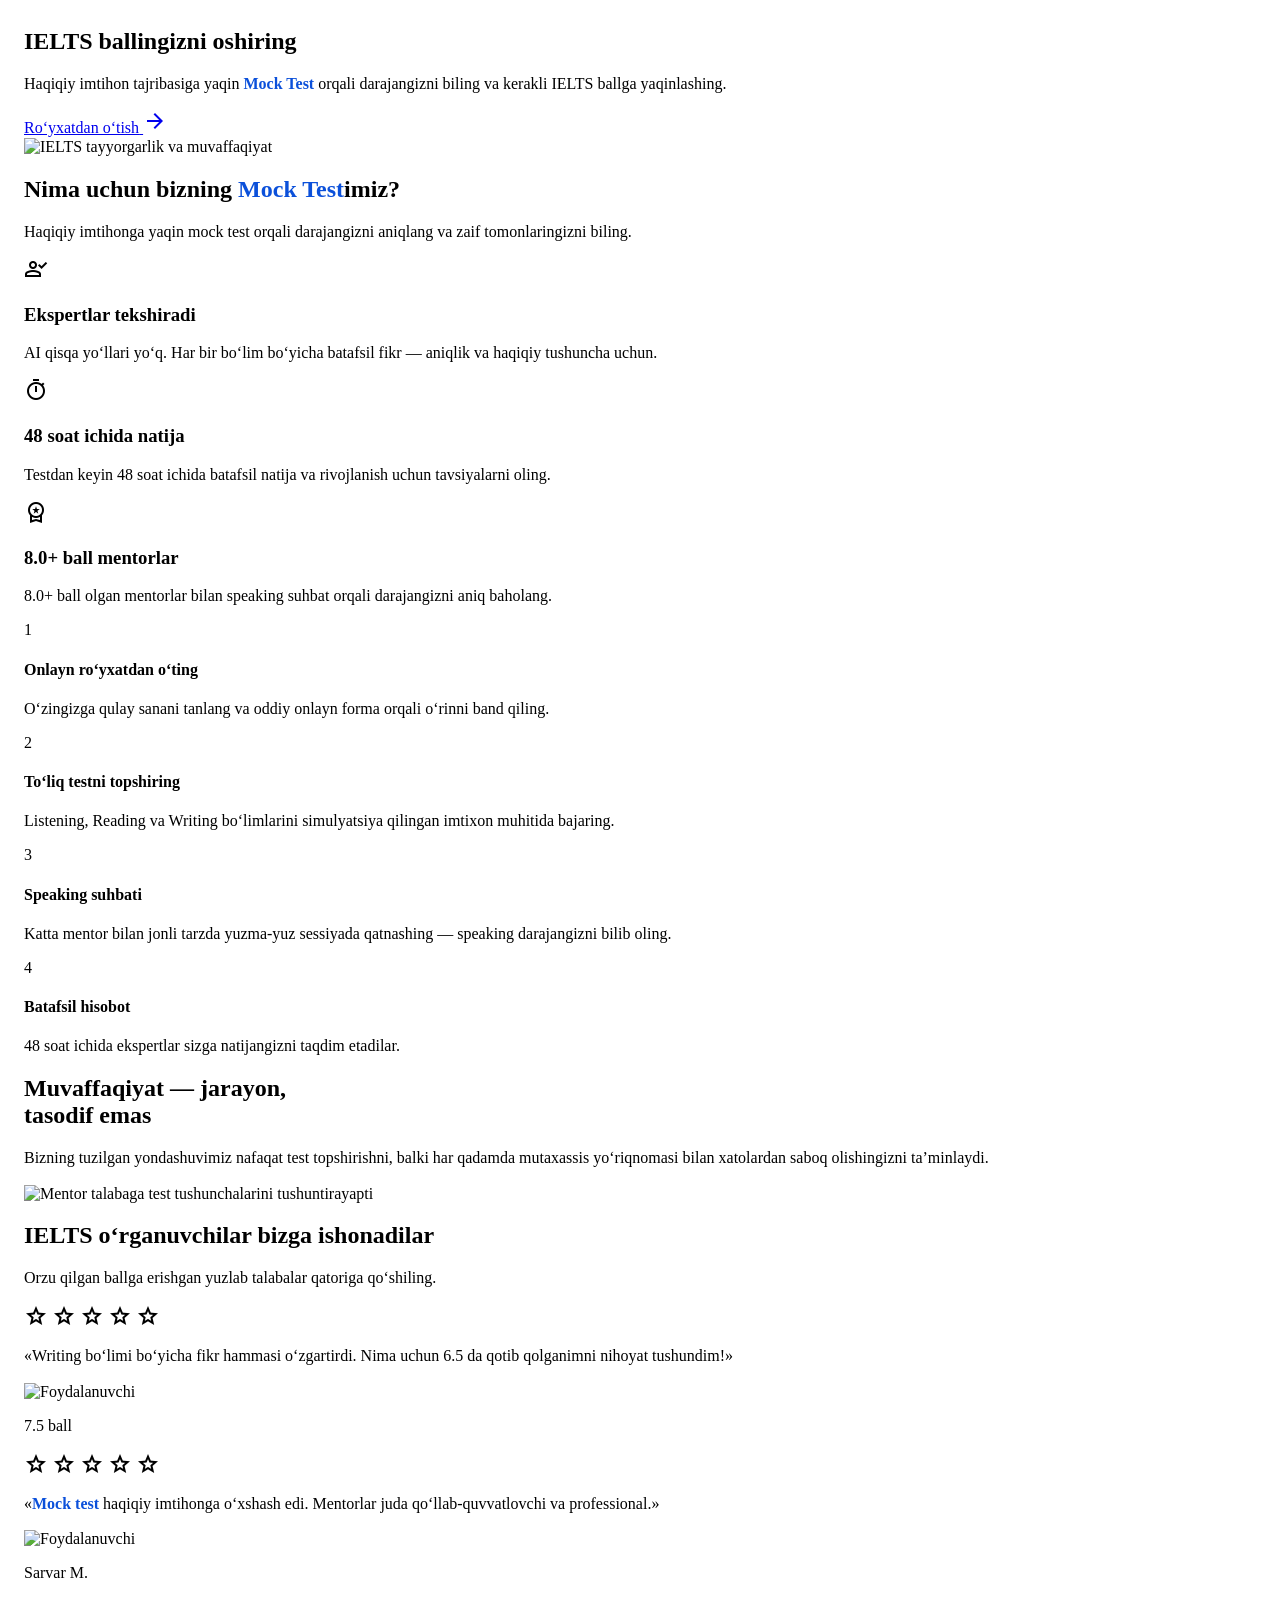
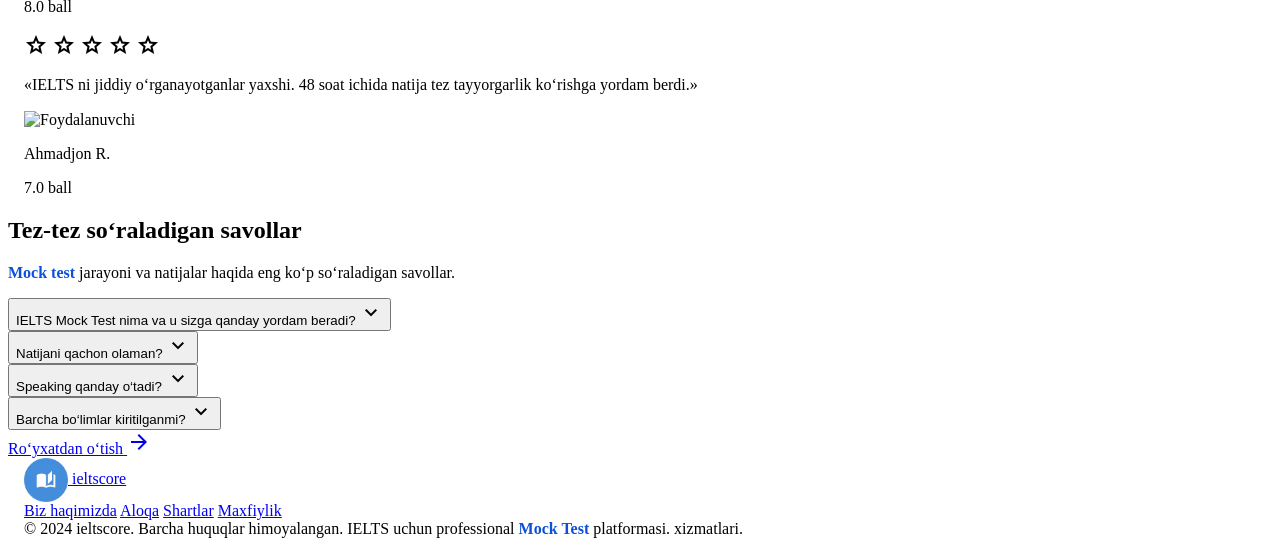
==== commit 1bdcddde: "add" ====
--- a/index.html
+++ b/index.html
@@ -68,7 +68,7 @@
 
       <!-- Hero -->
       <section
-        class="relative  w-full h-[calc(100vh-72px)] md:h-full overflow-hidden bg-gradient-to-b from-primary/15 via-primary/5 to-transparent dark:from-primary/20 dark:via-primary/10 pt-12 pb-16 sm:pt-16 sm:pb-20 lg:pt-20 lg:pb-28"
+        class="relative  w-full h-[calc(100vh-200px)] md:h-full overflow-hidden bg-gradient-to-b from-primary/15 via-primary/5 to-transparent dark:from-primary/20 dark:via-primary/10 pt-12 pb-16 sm:pt-16 sm:pb-20 lg:pt-20 lg:pb-28"
         aria-label="Bosh sahifa"
       >
         <div class="mx-auto max-w-7xl px-4 sm:px-6">
@@ -551,7 +551,7 @@
                 <span class="faq-icon material-symbols-outlined shrink-0 text-primary transition-transform duration-300 ease-out" aria-hidden="true">expand_more</span>
               </button>
               <div id="faq-answer-1" class="faq-content" role="region" aria-labelledby="faq-question-1" aria-hidden="true">
-                <div class="faq-inner px-5 pb-5 sm:px-6 sm:pb-6 pt-0 text-slate-600 dark:text-slate-400 text-sm sm:text-base border-t border-primary/10">
+                <div class="faq-inner p-5 sm:p-6 text-slate-600 dark:text-slate-400 text-sm sm:text-base border-t border-primary/10">
                   Mock test — haqiqiy IELTS imtihoniga o‘xshash mashq testi. Listening, Reading, Writing va Speaking barcha bo‘limlari ekspertlar tomonidan tekshiriladi. Haqiqiy imtihonga kirishdan oldin darajangizni bilishingiz va zaif tomonlaringizni bartaraf etishingiz uchun juda foydali.
                 </div>
               </div>
@@ -568,7 +568,7 @@
                 <span class="faq-icon material-symbols-outlined shrink-0 text-primary transition-transform duration-300 ease-out" aria-hidden="true">expand_more</span>
               </button>
               <div id="faq-answer-2" class="faq-content" role="region" aria-labelledby="faq-question-2" aria-hidden="true">
-                <div class="faq-inner px-5 pb-5 sm:px-6 sm:pb-6 pt-0 text-slate-600 dark:text-slate-400 text-sm sm:text-base border-t border-primary/10">
+                <div class="faq-inner p-5 sm:p-6 text-slate-600 dark:text-slate-400 text-sm sm:text-base border-t border-primary/10">
                   Test topshirganingizdan keyin 48 soat ichida batafsil hisobot va ballingizni taqdim etamiz. Tez fikr — tezroq tayyorgarlik va rivojlanish imkonini beradi.
                 </div>
               </div>
@@ -585,7 +585,7 @@
                 <span class="faq-icon material-symbols-outlined shrink-0 text-primary transition-transform duration-300 ease-out" aria-hidden="true">expand_more</span>
               </button>
               <div id="faq-answer-3" class="faq-content" role="region" aria-labelledby="faq-question-3" aria-hidden="true">
-                <div class="faq-inner px-5 pb-5 sm:px-6 sm:pb-6 pt-0 text-slate-600 dark:text-slate-400 text-sm sm:text-base border-t border-primary/10">
+                <div class="faq-inner p-5 sm:p-6 text-slate-600 dark:text-slate-400 text-sm sm:text-base border-t border-primary/10">
                   Speaking bo‘limi 8.0+ ball olgan mentor bilan yuzma-yuz (yoki onlayn) suhbat shaklida o‘tkaziladi. Haqiqiy IELTS speaking formatiga mos ravishda baholanadi va batafsil fikr beriladi.
                 </div>
               </div>
@@ -602,7 +602,7 @@
                 <span class="faq-icon material-symbols-outlined shrink-0 text-primary transition-transform duration-300 ease-out" aria-hidden="true">expand_more</span>
               </button>
               <div id="faq-answer-4" class="faq-content" role="region" aria-labelledby="faq-question-4" aria-hidden="true">
-                <div class="faq-inner px-5 pb-5 sm:px-6 sm:pb-6 pt-0 text-slate-600 dark:text-slate-400 text-sm sm:text-base border-t border-primary/10">
+                <div class="faq-inner p-5 sm:p-6 text-slate-600 dark:text-slate-400 text-sm sm:text-base border-t border-primary/10">
                   Ha. Listening, Reading, Writing va Speaking — to‘rtala bo‘lim ham haqiqiy imtixon muhitiga yaqin simulyatsiya qilinadi. Barcha javoblar ekspertlar tomonidan tekshiriladi.
                 </div>
               </div>
@@ -628,7 +628,7 @@
     </div>
     <!-- Footer -->
     <footer
-      class="border-t border-slate-200 bg-background-light py-10 dark:border-slate-800 dark:bg-background-dark sm:py-12"
+      class="border-t border-slate-200 bg-background-light py-10 mb-20 sm:mb-0 dark:border-slate-800 dark:bg-background-dark sm:py-12"
     >
       <div class="mx-auto max-w-7xl px-4 sm:px-6">
         <div
@@ -664,20 +664,7 @@
               >Maxfiylik</a
             >
           </div>
-          <div class="flex gap-4">
-            <a
-              class="flex h-10 w-10 items-center justify-center rounded-full bg-slate-200 hover:bg-primary hover:text-white dark:bg-slate-800"
-              href="#"
-            >
-              <span class="material-symbols-outlined text-xl">language</span>
-            </a>
-            <a
-              class="flex h-10 w-10 items-center justify-center rounded-full bg-slate-200 hover:bg-primary hover:text-white dark:bg-slate-800"
-              href="#"
-            >
-              <span class="material-symbols-outlined text-xl">mail</span>
-            </a>
-          </div>
+          
         </div>
         <div class="mt-10 sm:mt-12 text-center text-xs text-slate-500 px-2">
           © 2024 ieltscore. Barcha huquqlar himoyalangan. IELTS uchun professional <span class="mock-test-emphasis">Mock Test</span> platformasi.
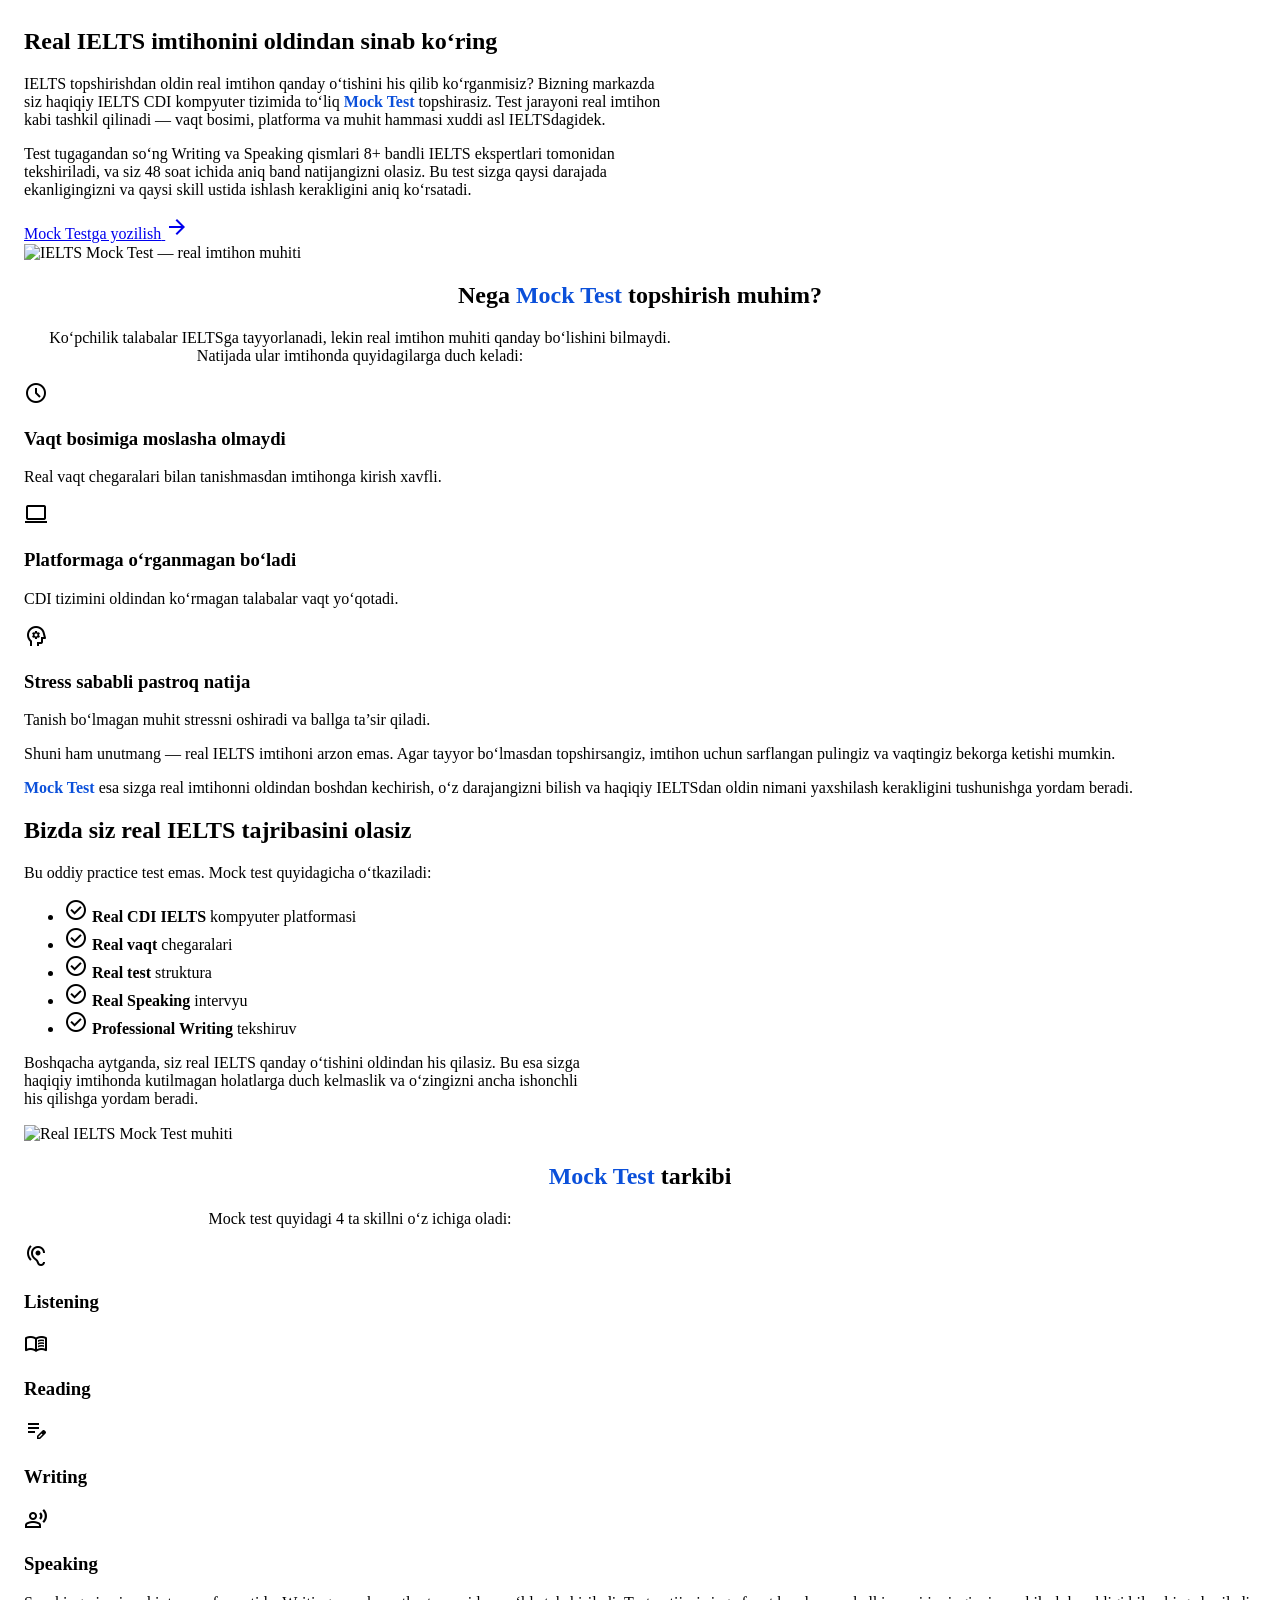
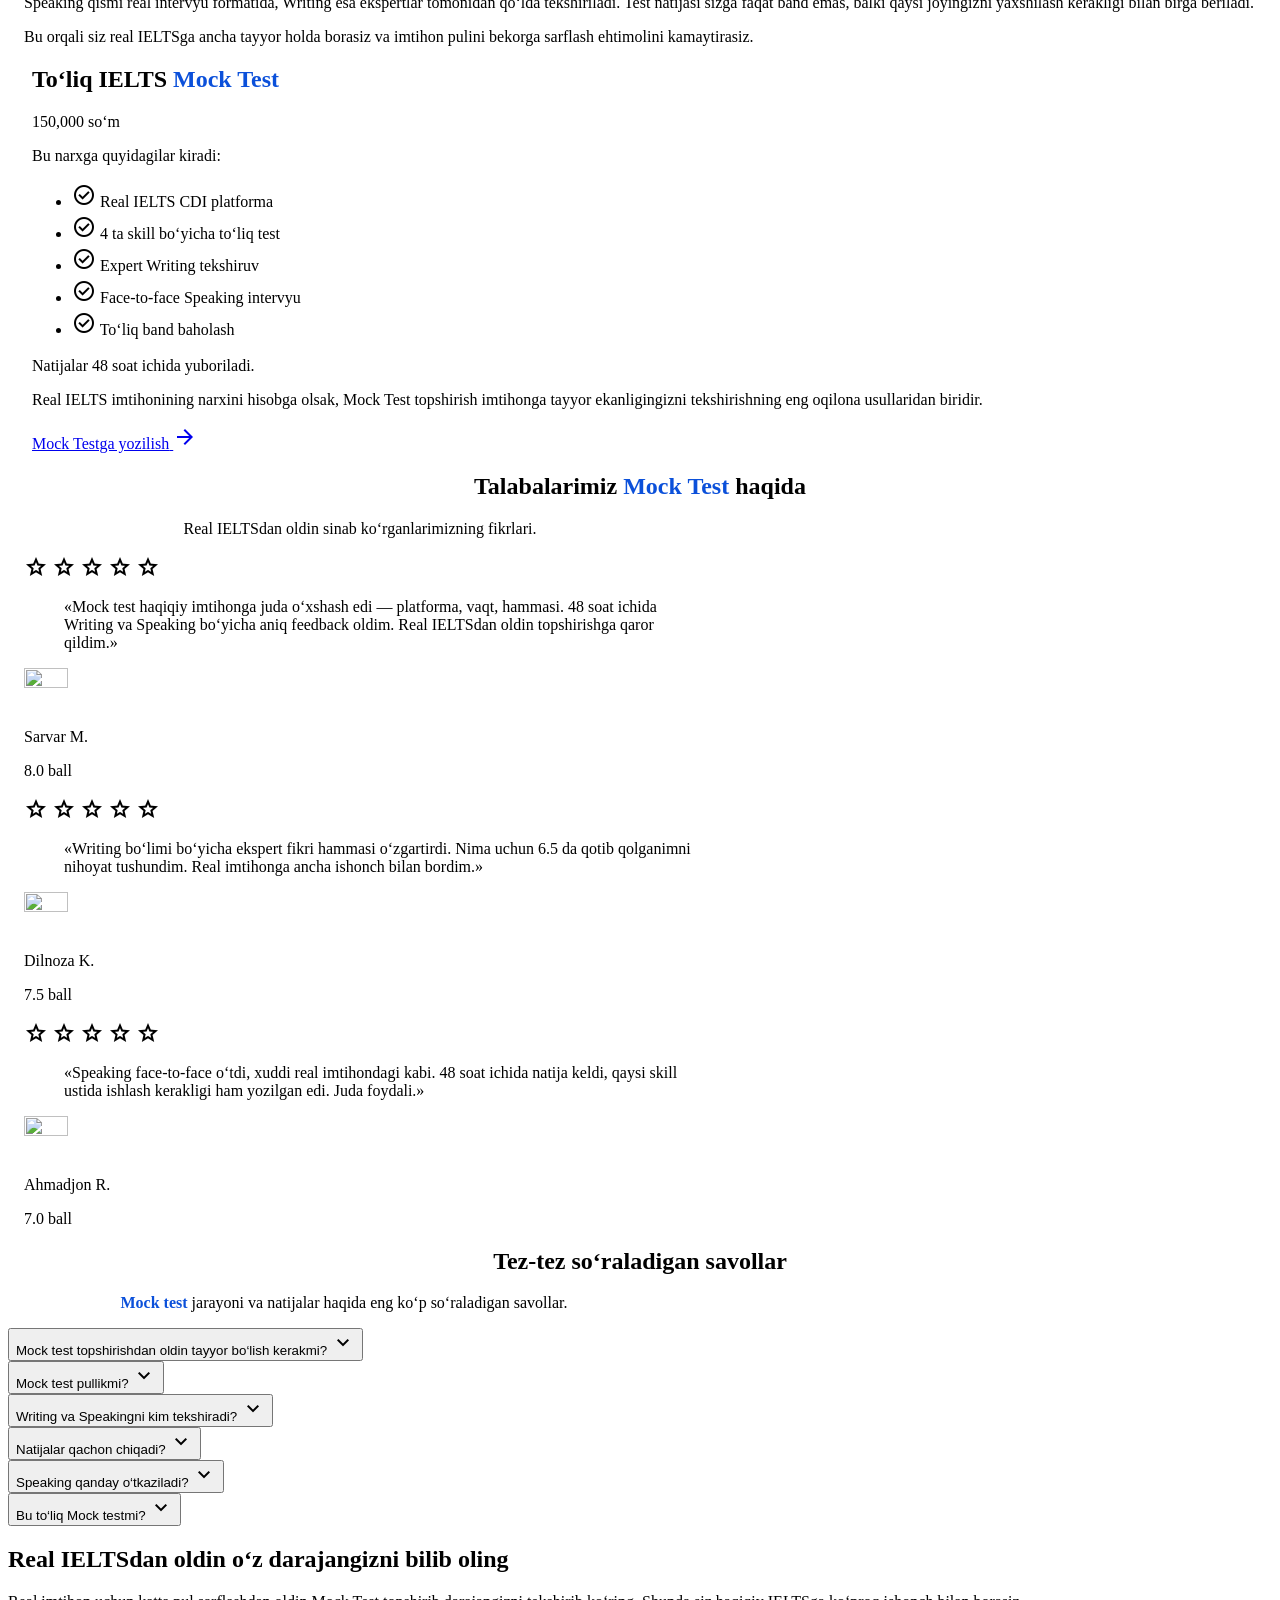
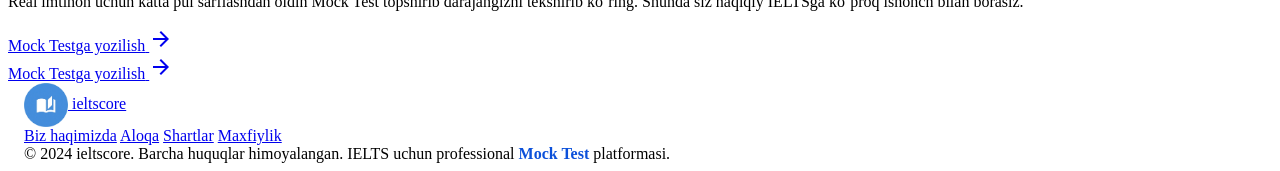
==== commit af690c66: "add" ====
--- a/index.html
+++ b/index.html
@@ -68,36 +68,39 @@
 
       <!-- Hero -->
       <section
-        class="relative  w-full h-[calc(100vh-200px)] md:h-full overflow-hidden bg-gradient-to-b from-primary/15 via-primary/5 to-transparent dark:from-primary/20 dark:via-primary/10 pt-12 pb-16 sm:pt-16 sm:pb-20 lg:pt-20 lg:pb-28"
+        class="relative w-full min-h-[calc(100vh-180px)] sm:min-h-[calc(100vh-160px)] overflow-hidden bg-gradient-to-b from-primary/15 via-primary/5 to-transparent dark:from-primary/20 dark:via-primary/10 pt-10 pb-14 sm:pt-16 sm:pb-20 lg:pt-20 lg:pb-28"
         aria-label="Bosh sahifa"
       >
         <div class="mx-auto max-w-7xl px-4 sm:px-6">
-          <div class="grid items-center gap-4 lg:grid-cols-2 lg:gap-14 xl:gap-16">
+          <div class="grid items-center gap-8 lg:grid-cols-2 lg:gap-14 xl:gap-20">
             <div class="order-2 lg:order-1 text-center lg:text-left">
-              <h1 class="text-3xl font-black tracking-tight text-slate-900 dark:text-white sm:text-4xl md:text-5xl xl:text-6xl">
-                IELTS ballingizni
-                <span class="text-primary">oshiring</span>
+              <h1 class="hero-title text-2xl font-black tracking-tight text-slate-900 dark:text-white sm:text-3xl md:text-4xl xl:text-5xl leading-tight max-w-xl mx-auto lg:mx-0">
+                Real IELTS imtihonini oldindan sinab ko‘ring
               </h1>
-              <p class="mt-4 text-base text-slate-600 dark:text-slate-300 sm:mt-6 sm:text-lg md:text-xl">
-                Haqiqiy imtihon tajribasiga yaqin <span class="mock-test-emphasis">Mock Test</span> orqali darajangizni biling va kerakli IELTS ballga yaqinlashing.
-              </p>
-              <div class="mt-8 hidden flex-col items-center justify-center gap-4 sm:mt-10 sm:flex sm:flex-row sm:gap-5 lg:justify-start">
+              <div class="hero-body mt-6 sm:mt-8 space-y-5 max-w-xl mx-auto lg:mx-0">
+                <p class="text-sm text-slate-600 dark:text-slate-300 sm:text-base md:text-lg leading-relaxed">
+                  IELTS topshirishdan oldin real imtihon qanday o‘tishini his qilib ko‘rganmisiz? Bizning markazda siz haqiqiy IELTS CDI kompyuter tizimida to‘liq <span class="mock-test-emphasis">Mock Test</span> topshirasiz. Test jarayoni real imtihon kabi tashkil qilinadi — vaqt bosimi, platforma va muhit hammasi xuddi asl IELTSdagidek.
+                </p>
+                <p class="text-sm text-slate-600 dark:text-slate-300 sm:text-base leading-relaxed">
+                  Test tugagandan so‘ng Writing va Speaking qismlari 8+ bandli IELTS ekspertlari tomonidan tekshiriladi, va siz 48 soat ichida aniq band natijangizni olasiz. Bu test sizga qaysi darajada ekanligingizni va qaysi skill ustida ishlash kerakligini aniq ko‘rsatadi.
+                </p>
+              </div>
+              <div class="mt-8 flex flex-col items-center gap-4 sm:mt-10 sm:flex-row sm:gap-5 lg:justify-start">
                 <a
                   href="go.html"
-                rel="noopener" 
+                  rel="noopener"
                   target="_blank"
-                  class="btn-tap inline-flex min-h-[52px] w-full max-w-[280px] items-center justify-center gap-2 rounded-xl bg-primary px-8 py-4 text-base font-black text-white shadow-lg shadow-primary/30 transition-all hover:bg-primary/90 hover:shadow-xl hover:shadow-primary/25 active:scale-[0.98] sm:w-auto sm:min-w-[200px]"
+                  class="btn-tap inline-flex min-h-[52px] w-full max-w-[280px] items-center justify-center gap-2 rounded-xl bg-primary px-8 py-4 text-base font-black text-white shadow-lg shadow-primary/30 transition-all hover:bg-primary/90 hover:shadow-xl hover:shadow-primary/25 active:scale-[0.98] sm:w-auto sm:min-w-[220px]"
                 >
-                  <span>Ro‘yxatdan o‘tish</span>
+                  <span>Mock Testga yozilish</span>
                   <span class="material-symbols-outlined text-xl">arrow_forward</span>
                 </a>
               </div>
             </div>
             <div class="order-1 lg:order-2 flex justify-center lg:justify-end">
-              <!-- Replace src with your own hero image (e.g. hero.jpg) -->
               <img
                 src="https://images.unsplash.com/photo-1523240795612-9a054b0db644?w=800&q=80"
-                alt="IELTS tayyorgarlik va muvaffaqiyat"
+                alt="IELTS Mock Test — real imtihon muhiti"
                 width="560"
                 height="400"
                 class="w-full max-w-md rounded-2xl object-cover shadow-xl ring-2 ring-primary/10 dark:ring-white/10 lg:max-w-lg xl:max-w-xl"
@@ -107,191 +110,193 @@
         </div>
       </section>
 
-      <!-- Features Grid -->
-      <section class="bg-primary/5 py-16 sm:py-20 lg:py-24" id="features">
+      <!-- Why Mock Test -->
+      <section class="bg-primary/5 py-16 sm:py-24 lg:py-28" id="why-mock">
         <div class="mx-auto max-w-7xl px-4 sm:px-6">
-          <div class="mb-10 text-center sm:mb-16">
-            <h2 class="text-2xl font-black sm:text-3xl lg:text-4xl">
-              Nima uchun bizning <span class="mock-test-emphasis">Mock Test</span>imiz?
+          <header class="section-head mb-12 sm:mb-16">
+            <h2 class="text-2xl font-black sm:text-3xl lg:text-4xl text-slate-900 dark:text-white">
+              Nega <span class="mock-test-emphasis">Mock Test</span> topshirish muhim?
             </h2>
-            <p
-              class="mt-3 max-w-2xl mx-auto text-slate-600 dark:text-slate-400 sm:mt-4 text-sm sm:text-base"
-            >
-            Haqiqiy imtihonga yaqin mock test orqali darajangizni aniqlang va zaif tomonlaringizni biling.
-            </p>
-          </div>
-          <div class="grid gap-5 sm:gap-8 md:grid-cols-3">
-            <div
-              class="rounded-2xl border border-primary/10 bg-background-light p-6 shadow-sm transition-all hover:shadow-md dark:bg-background-dark sm:p-8"
-            >
-              <div
-                class="mb-5 flex h-12 w-12 shrink-0 items-center justify-center rounded-xl bg-primary text-white sm:mb-6 sm:h-14 sm:w-14"
+            <p class="section-head-sub mt-4 max-w-2xl mx-auto text-slate-600 dark:text-slate-400 text-sm sm:text-base leading-relaxed">
+              Ko‘pchilik talabalar IELTSga tayyorlanadi, lekin real imtihon muhiti qanday bo‘lishini bilmaydi. Natijada ular imtihonda quyidagilarga duch keladi:
+            </p>
+          </header>
+          <div class="grid gap-5 sm:gap-6 md:grid-cols-3 mb-12 sm:mb-14">
+            <div class="rounded-2xl border border-primary/10 bg-background-light dark:bg-background-dark p-5 sm:p-6 shadow-sm transition-all hover:shadow-md">
+              <div class="flex h-11 w-11 shrink-0 items-center justify-center rounded-xl bg-primary/10 text-primary dark:bg-primary/20 mb-4">
+                <span class="material-symbols-outlined text-2xl">schedule</span>
+              </div>
+              <h3 class="text-base font-bold sm:text-lg text-slate-900 dark:text-white">Vaqt bosimiga moslasha olmaydi</h3>
+              <p class="mt-2 text-sm text-slate-600 dark:text-slate-400 leading-relaxed">Real vaqt chegaralari bilan tanishmasdan imtihonga kirish xavfli.</p>
+            </div>
+            <div class="rounded-2xl border border-primary/10 bg-background-light dark:bg-background-dark p-5 sm:p-6 shadow-sm transition-all hover:shadow-md">
+              <div class="flex h-11 w-11 shrink-0 items-center justify-center rounded-xl bg-primary/10 text-primary dark:bg-primary/20 mb-4">
+                <span class="material-symbols-outlined text-2xl">computer</span>
+              </div>
+              <h3 class="text-base font-bold sm:text-lg text-slate-900 dark:text-white">Platformaga o‘rganmagan bo‘ladi</h3>
+              <p class="mt-2 text-sm text-slate-600 dark:text-slate-400 leading-relaxed">CDI tizimini oldindan ko‘rmagan talabalar vaqt yo‘qotadi.</p>
+            </div>
+            <div class="rounded-2xl border border-primary/10 bg-background-light dark:bg-background-dark p-5 sm:p-6 shadow-sm transition-all hover:shadow-md">
+              <div class="flex h-11 w-11 shrink-0 items-center justify-center rounded-xl bg-primary/10 text-primary dark:bg-primary/20 mb-4">
+                <span class="material-symbols-outlined text-2xl">psychology</span>
+              </div>
+              <h3 class="text-base font-bold sm:text-lg text-slate-900 dark:text-white">Stress sababli pastroq natija</h3>
+              <p class="mt-2 text-sm text-slate-600 dark:text-slate-400 leading-relaxed">Tanish bo‘lmagan muhit stressni oshiradi va ballga ta’sir qiladi.</p>
+            </div>
+          </div>
+          <div class="rounded-2xl border border-primary/15 bg-background-light dark:bg-background-dark p-6 sm:p-8 lg:p-10 max-w-3xl mx-auto text-center sm:text-left space-y-5">
+            <p class="text-slate-600 dark:text-slate-400 text-sm sm:text-base leading-relaxed">
+              Shuni ham unutmang — real IELTS imtihoni arzon emas. Agar tayyor bo‘lmasdan topshirsangiz, imtihon uchun sarflangan pulingiz va vaqtingiz bekorga ketishi mumkin.
+            </p>
+            <p class="text-slate-700 dark:text-slate-300 text-sm sm:text-base font-medium leading-relaxed">
+              <span class="mock-test-emphasis">Mock Test</span> esa sizga real imtihonni oldindan boshdan kechirish, o‘z darajangizni bilish va haqiqiy IELTSdan oldin nimani yaxshilash kerakligini tushunishga yordam beradi.
+            </p>
+          </div>
+        </div>
+      </section>
+
+      <!-- What You Experience -->
+      <section class="py-16 sm:py-24 lg:py-28" id="experience">
+        <div class="mx-auto max-w-7xl px-4 sm:px-6">
+          <div class="grid items-center gap-12 lg:grid-cols-2 lg:gap-20">
+            <div class="order-2 lg:order-1 experience-content">
+              <h2 class="text-2xl font-black sm:text-3xl lg:text-4xl text-slate-900 dark:text-white">
+                Bizda siz real IELTS tajribasini olasiz
+              </h2>
+              <p class="mt-5 text-slate-600 dark:text-slate-400 text-sm sm:text-base leading-relaxed max-w-xl">
+                Bu oddiy practice test emas. Mock test quyidagicha o‘tkaziladi:
+              </p>
+              <ul class="mt-6 sm:mt-8 space-y-4" role="list">
+                <li class="flex items-start gap-3">
+                  <span class="material-symbols-outlined text-primary shrink-0 mt-0.5">check_circle</span>
+                  <span class="text-slate-700 dark:text-slate-300 text-sm sm:text-base"><strong class="text-slate-900 dark:text-white">Real CDI IELTS</strong> kompyuter platformasi</span>
+                </li>
+                <li class="flex items-start gap-3">
+                  <span class="material-symbols-outlined text-primary shrink-0 mt-0.5">check_circle</span>
+                  <span class="text-slate-700 dark:text-slate-300 text-sm sm:text-base"><strong class="text-slate-900 dark:text-white">Real vaqt</strong> chegaralari</span>
+                </li>
+                <li class="flex items-start gap-3">
+                  <span class="material-symbols-outlined text-primary shrink-0 mt-0.5">check_circle</span>
+                  <span class="text-slate-700 dark:text-slate-300 text-sm sm:text-base"><strong class="text-slate-900 dark:text-white">Real test</strong> struktura</span>
+                </li>
+                <li class="flex items-start gap-3">
+                  <span class="material-symbols-outlined text-primary shrink-0 mt-0.5">check_circle</span>
+                  <span class="text-slate-700 dark:text-slate-300 text-sm sm:text-base"><strong class="text-slate-900 dark:text-white">Real Speaking</strong> intervyu</span>
+                </li>
+                <li class="flex items-start gap-3">
+                  <span class="material-symbols-outlined text-primary shrink-0 mt-0.5">check_circle</span>
+                  <span class="text-slate-700 dark:text-slate-300 text-sm sm:text-base leading-relaxed"><strong class="text-slate-900 dark:text-white">Professional Writing</strong> tekshiruv</span>
+                </li>
+              </ul>
+              <p class="mt-8 text-slate-600 dark:text-slate-400 text-sm sm:text-base leading-relaxed max-w-xl">
+                Boshqacha aytganda, siz real IELTS qanday o‘tishini oldindan his qilasiz. Bu esa sizga haqiqiy imtihonda kutilmagan holatlarga duch kelmaslik va o‘zingizni ancha ishonchli his qilishga yordam beradi.
+              </p>
+            </div>
+            <div class="order-1 lg:order-2 flex justify-center lg:justify-end">
+              <img
+                class="w-full max-w-md rounded-2xl shadow-lg object-cover"
+                alt="Real IELTS Mock Test muhiti"
+                src="https://images.unsplash.com/photo-1456513080510-7bf3a84b82f8?w=800&q=80"
+              />
+            </div>
+          </div>
+        </div>
+      </section>
+
+      <!-- What You Get (Mock Test tarkibi) -->
+      <section class="bg-primary/5 py-16 sm:py-24 lg:py-28" id="what-you-get">
+        <div class="mx-auto max-w-7xl px-4 sm:px-6">
+          <header class="section-head mb-12 sm:mb-16">
+            <h2 class="text-2xl font-black sm:text-3xl lg:text-4xl text-slate-900 dark:text-white">
+              <span class="mock-test-emphasis">Mock Test</span> tarkibi
+            </h2>
+            <p class="section-head-sub mt-4 max-w-2xl mx-auto text-slate-600 dark:text-slate-400 text-sm sm:text-base leading-relaxed">
+              Mock test quyidagi 4 ta skillni o‘z ichiga oladi:
+            </p>
+          </header>
+          <div class="grid grid-cols-2 lg:grid-cols-4 gap-5 sm:gap-6 max-w-4xl mx-auto">
+            <div class="rounded-2xl border border-primary/15 bg-background-light dark:bg-background-dark p-5 sm:p-6 text-center shadow-sm transition-all hover:shadow-md">
+              <span class="material-symbols-outlined text-3xl sm:text-4xl text-primary">hearing</span>
+              <h3 class="mt-3 font-bold text-slate-900 dark:text-white sm:text-lg">Listening</h3>
+            </div>
+            <div class="rounded-2xl border border-primary/15 bg-background-light dark:bg-background-dark p-5 sm:p-6 text-center shadow-sm transition-all hover:shadow-md">
+              <span class="material-symbols-outlined text-3xl sm:text-4xl text-primary">menu_book</span>
+              <h3 class="mt-3 font-bold text-slate-900 dark:text-white sm:text-lg">Reading</h3>
+            </div>
+            <div class="rounded-2xl border border-primary/15 bg-background-light dark:bg-background-dark p-5 sm:p-6 text-center shadow-sm transition-all hover:shadow-md">
+              <span class="material-symbols-outlined text-3xl sm:text-4xl text-primary">edit_note</span>
+              <h3 class="mt-3 font-bold text-slate-900 dark:text-white sm:text-lg">Writing</h3>
+            </div>
+            <div class="rounded-2xl border border-primary/15 bg-background-light dark:bg-background-dark p-5 sm:p-6 text-center shadow-sm transition-all hover:shadow-md">
+              <span class="material-symbols-outlined text-3xl sm:text-4xl text-primary">record_voice_over</span>
+              <h3 class="mt-3 font-bold text-slate-900 dark:text-white sm:text-lg">Speaking</h3>
+            </div>
+          </div>
+          <div class="mt-10 sm:mt-12 space-y-5 text-center max-w-2xl mx-auto">
+            <p class="text-slate-600 dark:text-slate-400 text-sm sm:text-base leading-relaxed">
+              Speaking qismi real intervyu formatida, Writing esa ekspertlar tomonidan qo‘lda tekshiriladi. Test natijasi sizga faqat band emas, balki qaysi joyingizni yaxshilash kerakligi bilan birga beriladi.
+            </p>
+            <p class="text-slate-700 dark:text-slate-300 text-sm sm:text-base font-medium leading-relaxed">
+              Bu orqali siz real IELTSga ancha tayyor holda borasiz va imtihon pulini bekorga sarflash ehtimolini kamaytirasiz.
+            </p>
+          </div>
+        </div>
+      </section>
+
+      <!-- Price -->
+      <section class="py-16 sm:py-24 lg:py-28" id="price">
+        <div class="mx-auto max-w-7xl px-4 sm:px-6">
+          <div class="price-block max-w-xl mx-auto">
+            <h2 class="text-2xl font-black sm:text-3xl lg:text-4xl text-slate-900 dark:text-white text-center">
+              To‘liq IELTS <span class="mock-test-emphasis">Mock Test</span>
+            </h2>
+            <p class="mt-8 text-4xl sm:text-5xl font-black text-primary text-center">150,000 so‘m</p>
+            <p class="mt-6 text-slate-600 dark:text-slate-400 text-sm sm:text-base text-center">
+              Bu narxga quyidagilar kiradi:
+            </p>
+            <ul class="mt-6 space-y-4 text-left max-w-md mx-auto price-list" role="list">
+              <li class="flex items-center gap-3 text-slate-700 dark:text-slate-300 text-sm sm:text-base">
+                <span class="material-symbols-outlined text-primary shrink-0">check_circle</span>
+                Real IELTS CDI platforma
+              </li>
+              <li class="flex items-center gap-3 text-slate-700 dark:text-slate-300 text-sm sm:text-base">
+                <span class="material-symbols-outlined text-primary shrink-0">check_circle</span>
+                4 ta skill bo‘yicha to‘liq test
+              </li>
+              <li class="flex items-center gap-3 text-slate-700 dark:text-slate-300 text-sm sm:text-base">
+                <span class="material-symbols-outlined text-primary shrink-0">check_circle</span>
+                Expert Writing tekshiruv
+              </li>
+              <li class="flex items-center gap-3 text-slate-700 dark:text-slate-300 text-sm sm:text-base">
+                <span class="material-symbols-outlined text-primary shrink-0">check_circle</span>
+                Face-to-face Speaking intervyu
+              </li>
+              <li class="flex items-center gap-3 text-slate-700 dark:text-slate-300 text-sm sm:text-base leading-relaxed">
+                <span class="material-symbols-outlined text-primary shrink-0">check_circle</span>
+                To‘liq band baholash
+              </li>
+            </ul>
+            <p class="mt-8 text-slate-600 dark:text-slate-400 text-sm sm:text-base text-center leading-relaxed">
+              Natijalar 48 soat ichida yuboriladi.
+            </p>
+            <p class="mt-4 text-slate-700 dark:text-slate-300 text-sm sm:text-base text-center leading-relaxed">
+              Real IELTS imtihonining narxini hisobga olsak, Mock Test topshirish imtihonga tayyor ekanligingizni tekshirishning eng oqilona usullaridan biridir.
+            </p>
+            <div class="mt-10 text-center">
+              <a
+                href="go.html"
+                rel="noopener"
+                target="_blank"
+                class="btn-tap inline-flex min-h-[52px] items-center justify-center gap-2 rounded-xl bg-primary px-8 py-4 text-base font-black text-white shadow-lg shadow-primary/30 transition-all hover:bg-primary/90 hover:shadow-xl active:scale-[0.98]"
               >
-                <span class="material-symbols-outlined text-2xl sm:text-3xl"
-                  >person_check</span
-                >
-              </div>
-              <h3 class="mb-2 text-lg font-bold sm:mb-3 sm:text-xl">
-                Ekspertlar tekshiradi
-              </h3>
-              <p
-                class="text-sm text-slate-600 dark:text-slate-400 sm:text-base"
-              >
-                AI qisqa yo‘llari yo‘q. Har bir bo‘lim bo‘yicha batafsil fikr —
-                aniqlik va haqiqiy tushuncha uchun.
-              </p>
-            </div>
-            <div
-              class="rounded-2xl border border-primary/10 bg-background-light p-6 shadow-sm transition-all hover:shadow-md dark:bg-background-dark sm:p-8"
-            >
-              <div
-                class="mb-5 flex h-12 w-12 shrink-0 items-center justify-center rounded-xl bg-primary text-white sm:mb-6 sm:h-14 sm:w-14"
-              >
-                <span class="material-symbols-outlined text-2xl sm:text-3xl"
-                  >timer</span
-                >
-              </div>
-              <h3 class="mb-2 text-lg font-bold sm:mb-3 sm:text-xl">
-                48 soat ichida natija
-              </h3>
-              <p
-                class="text-sm text-slate-600 dark:text-slate-400 sm:text-base"
-              >
-              Testdan keyin 48 soat ichida batafsil natija va rivojlanish uchun tavsiyalarni oling.
-              </p>
-            </div>
-            <div
-              class="rounded-2xl border border-primary/10 bg-background-light p-6 shadow-sm transition-all hover:shadow-md dark:bg-background-dark sm:p-8"
-            >
-              <div
-                class="mb-5 flex h-12 w-12 shrink-0 items-center justify-center rounded-xl bg-primary text-white sm:mb-6 sm:h-14 sm:w-14"
-              >
-                <span class="material-symbols-outlined text-2xl sm:text-3xl"
-                  >workspace_premium</span
-                >
-              </div>
-              <h3 class="mb-2 text-lg font-bold sm:mb-3 sm:text-xl">
-                8.0+ ball mentorlar
-              </h3>
-              <p
-                class="text-sm text-slate-600 dark:text-slate-400 sm:text-base"
-              >
-              8.0+ ball olgan mentorlar bilan speaking suhbat orqali darajangizni aniq baholang.
-              </p>
-            </div>
-          </div>
-        </div>
-      </section>
-      <!-- How it Works -->
-      <section class="py-16 sm:py-20 lg:py-24" id="how-it-works">
-        <div class="mx-auto max-w-7xl px-4 sm:px-6">
-          <div class="grid items-center gap-16 lg:grid-cols-2">
-            <div class="order-2 lg:order-1">
-              <div class="relative flex flex-col gap-10">
-                <div class="flex gap-4 sm:gap-6">
-                  <div class="relative flex flex-col items-center">
-                    <div
-                      class="flex h-10 w-10 shrink-0 items-center justify-center rounded-full bg-primary text-sm font-bold text-white sm:h-12 sm:w-12"
-                    >
-                      1
-                    </div>
-                    <div class="h-full w-0.5 bg-primary/20"></div>
-                  </div>
-                  <div class="pb-8 sm:pb-10">
-                    <h4 class="text-lg font-bold sm:text-xl">
-                      Onlayn ro‘yxatdan o‘ting
-                    </h4>
-                    <p
-                      class="mt-2 text-sm text-slate-600 dark:text-slate-400 sm:text-base"
-                    >
-                      O‘zingizga qulay sanani tanlang va oddiy onlayn forma
-                      orqali o‘rinni band qiling.
-                    </p>
-                  </div>
-                </div>
-                <div class="flex gap-4 sm:gap-6">
-                  <div class="relative flex flex-col items-center">
-                    <div
-                      class="flex h-10 w-10 shrink-0 items-center justify-center rounded-full bg-primary text-sm font-bold text-white sm:h-12 sm:w-12"
-                    >
-                      2
-                    </div>
-                    <div class="h-full w-0.5 bg-primary/20"></div>
-                  </div>
-                  <div class="pb-8 sm:pb-10">
-                    <h4 class="text-lg font-bold sm:text-xl">
-                      To‘liq testni topshiring
-                    </h4>
-                    <p
-                      class="mt-2 text-sm text-slate-600 dark:text-slate-400 sm:text-base"
-                    >
-                      Listening, Reading va Writing bo‘limlarini simulyatsiya
-                      qilingan imtixon muhitida bajaring.
-                    </p>
-                  </div>
-                </div>
-                <div class="flex gap-4 sm:gap-6">
-                  <div class="relative flex flex-col items-center">
-                    <div
-                      class="flex h-10 w-10 shrink-0 items-center justify-center rounded-full bg-primary text-sm font-bold text-white sm:h-12 sm:w-12"
-                    >
-                      3
-                    </div>
-                    <div class="h-full w-0.5 bg-primary/20"></div>
-                  </div>
-                  <div class="pb-8 sm:pb-10">
-                    <h4 class="text-lg font-bold sm:text-xl">
-                      Speaking suhbati
-                    </h4>
-                    <p
-                      class="mt-2 text-sm text-slate-600 dark:text-slate-400 sm:text-base"
-                    >
-                      Katta mentor bilan jonli tarzda yuzma-yuz sessiyada
-                      qatnashing — speaking darajangizni bilib oling.
-                    </p>
-                  </div>
-                </div>
-                <div class="flex gap-4 sm:gap-6">
-                  <div
-                    class="flex h-10 w-10 shrink-0 items-center justify-center rounded-full bg-primary text-sm font-bold text-white sm:h-12 sm:w-12"
-                  >
-                    4
-                  </div>
-                  <div>
-                    <h4 class="text-lg font-bold sm:text-xl">
-                      Batafsil hisobot
-                    </h4>
-                    <p
-                      class="mt-2 text-sm text-slate-600 dark:text-slate-400 sm:text-base"
-                    >
-                      48 soat ichida ekspertlar sizga natijangizni taqdim
-                      etadilar.
-                    </p>
-                  </div>
-                </div>
-              </div>
-            </div>
-            <div class="order-1 flex flex-col gap-4 sm:gap-6 lg:order-2">
-              <h2 class="text-2xl font-black sm:text-3xl lg:text-4xl">
-                Muvaffaqiyat — jarayon, <br />
-                tasodif emas
-              </h2>
-              <p
-                class="text-base text-slate-600 dark:text-slate-400 sm:text-lg"
-              >
-                Bizning tuzilgan yondashuvimiz nafaqat test topshirishni, balki
-                har qadamda mutaxassis yo‘riqnomasi bilan xatolardan saboq
-                olishingizni ta’minlaydi.
-              </p>
-              <img
-                class="w-full max-w-full rounded-2xl shadow-lg object-cover"
-                alt="Mentor talabaga test tushunchalarini tushuntirayapti"
-                src="https://lh3.googleusercontent.com/aida-public/[base64]"
-              />
-            </div>
-          </div>
-        </div>
-      </section>
+                <span>Mock Testga yozilish</span>
+                <span class="material-symbols-outlined text-xl">arrow_forward</span>
+              </a>
+            </div>
+          </div>
+        </div>
+      </section>
+
       <!-- <section
         class="bg-slate-900 py-16 text-white sm:py-20 lg:py-24"
         id="lead-form"
@@ -387,139 +392,72 @@
           </div>
         </div>
       </section> -->
-      <!-- Social Proof / Reviews -->
-      <section class="py-16 sm:py-20 lg:py-24" id="reviews">
+      <!-- Testimonials -->
+      <section class="py-16 sm:py-24 lg:py-28 bg-primary/5" id="testimonials">
         <div class="mx-auto max-w-7xl px-4 sm:px-6">
-          <div class="mb-10 text-center sm:mb-16">
-            <h2 class="text-2xl font-black sm:text-3xl lg:text-4xl">
-              IELTS o‘rganuvchilar bizga ishonadilar
+          <header class="section-head mb-12 sm:mb-16">
+            <h2 class="text-2xl font-black sm:text-3xl lg:text-4xl text-slate-900 dark:text-white">
+              Talabalarimiz <span class="mock-test-emphasis">Mock Test</span> haqida
             </h2>
-            <p
-              class="mt-3 max-w-xl mx-auto text-slate-600 dark:text-slate-400 sm:mt-4 text-sm sm:text-base"
-            >
-              Orzu qilgan ballga erishgan yuzlab talabalar qatoriga qo‘shiling.
-            </p>
-          </div>
+            <p class="section-head-sub mt-4 max-w-xl mx-auto text-slate-600 dark:text-slate-400 text-sm sm:text-base leading-relaxed">
+              Real IELTSdan oldin sinab ko‘rganlarimizning fikrlari.
+            </p>
+          </header>
           <div class="grid gap-6 sm:gap-8 md:grid-cols-3">
-            <div class="rounded-2xl bg-slate-50 p-6 dark:bg-slate-900 sm:p-8">
-              <div class="flex gap-0.5 text-yellow-400" aria-hidden="true">
-                <span
-                  class="material-symbols-outlined fill-current text-lg sm:text-base"
-                  >star</span
-                >
-                <span
-                  class="material-symbols-outlined fill-current text-lg sm:text-base"
-                  >star</span
-                >
-                <span
-                  class="material-symbols-outlined fill-current text-lg sm:text-base"
-                  >star</span
-                >
-                <span
-                  class="material-symbols-outlined fill-current text-lg sm:text-base"
-                  >star</span
-                >
-                <span
-                  class="material-symbols-outlined fill-current text-lg sm:text-base"
-                  >star</span
-                >
-              </div>
-              <p
-                class="mt-4 text-sm italic text-slate-600 dark:text-slate-400 sm:text-base"
-              >
-                «Writing bo‘limi bo‘yicha fikr hammasi o‘zgartirdi. Nima uchun
-                6.5 da qotib qolganimni nihoyat tushundim!»
-              </p>
-              <div class="mt-5 flex items-center gap-3 sm:mt-6 sm:gap-4">
-                <img
-                  class="h-10 w-10 shrink-0 rounded-full object-cover"
-                  alt="Foydalanuvchi"
-                  src="https://lh3.googleusercontent.com/aida-public/[base64]"
-                />
+            <div class="testimonial-card rounded-2xl border border-primary/10 bg-background-light dark:bg-background-dark p-6 sm:p-8 shadow-sm transition-all hover:shadow-md flex flex-col">
+              <div class="flex gap-0.5 text-amber-400 mb-5" aria-hidden="true">
+                <span class="material-symbols-outlined fill-current text-lg">star</span>
+                <span class="material-symbols-outlined fill-current text-lg">star</span>
+                <span class="material-symbols-outlined fill-current text-lg">star</span>
+                <span class="material-symbols-outlined fill-current text-lg">star</span>
+                <span class="material-symbols-outlined fill-current text-lg">star</span>
+              </div>
+              <blockquote class="testimonial-quote text-slate-600 dark:text-slate-400 text-sm sm:text-base italic flex-1 leading-relaxed">
+                «Mock test haqiqiy imtihonga juda o‘xshash edi — platforma, vaqt, hammasi. 48 soat ichida Writing va Speaking bo‘yicha aniq feedback oldim. Real IELTSdan oldin topshirishga qaror qildim.»
+              </blockquote>
+              <div class="mt-6 flex items-center gap-3 pt-5 border-t border-slate-200 dark:border-slate-700">
+                <img class="h-11 w-11 shrink-0 rounded-full object-cover ring-2 ring-primary/20" alt="" src="https://images.unsplash.com/photo-1507003211169-0a1dd7228f2d?w=100&h=100&fit=crop&crop=face" width="44" height="44" />
                 <div class="min-w-0">
-                  <p class="text-xs text-slate-500">7.5 ball</p>
-                </div>
-              </div>
-            </div>
-            <div class="rounded-2xl bg-slate-50 p-6 dark:bg-slate-900 sm:p-8">
-              <div class="flex gap-0.5 text-yellow-400" aria-hidden="true">
-                <span
-                  class="material-symbols-outlined fill-current text-lg sm:text-base"
-                  >star</span
-                >
-                <span
-                  class="material-symbols-outlined fill-current text-lg sm:text-base"
-                  >star</span
-                >
-                <span
-                  class="material-symbols-outlined fill-current text-lg sm:text-base"
-                  >star</span
-                >
-                <span
-                  class="material-symbols-outlined fill-current text-lg sm:text-base"
-                  >star</span
-                >
-                <span
-                  class="material-symbols-outlined fill-current text-lg sm:text-base"
-                  >star</span
-                >
-              </div>
-              <p
-                class="mt-4 text-sm italic text-slate-600 dark:text-slate-400 sm:text-base"
-              >
-                «<span class="mock-test-emphasis">Mock test</span> haqiqiy imtihonga o‘xshash edi. Mentorlar juda
-                qo‘llab-quvvatlovchi va professional.»
-              </p>
-              <div class="mt-5 flex items-center gap-3 sm:mt-6 sm:gap-4">
-                <img
-                  class="h-10 w-10 shrink-0 rounded-full object-cover"
-                  alt="Foydalanuvchi"
-                  src="https://lh3.googleusercontent.com/aida-public/[base64]"
-                />
+                  <p class="text-sm font-bold text-slate-900 dark:text-white">Sarvar M.</p>
+                  <p class="text-xs text-slate-500 dark:text-slate-400">8.0 ball</p>
+                </div>
+              </div>
+            </div>
+            <div class="testimonial-card rounded-2xl border border-primary/10 bg-background-light dark:bg-background-dark p-6 sm:p-8 shadow-sm transition-all hover:shadow-md flex flex-col">
+              <div class="flex gap-0.5 text-amber-400 mb-5" aria-hidden="true">
+                <span class="material-symbols-outlined fill-current text-lg">star</span>
+                <span class="material-symbols-outlined fill-current text-lg">star</span>
+                <span class="material-symbols-outlined fill-current text-lg">star</span>
+                <span class="material-symbols-outlined fill-current text-lg">star</span>
+                <span class="material-symbols-outlined fill-current text-lg">star</span>
+              </div>
+              <blockquote class="testimonial-quote text-slate-600 dark:text-slate-400 text-sm sm:text-base italic flex-1 leading-relaxed">
+                «Writing bo‘limi bo‘yicha ekspert fikri hammasi o‘zgartirdi. Nima uchun 6.5 da qotib qolganimni nihoyat tushundim. Real imtihonga ancha ishonch bilan bordim.»
+              </blockquote>
+              <div class="mt-6 flex items-center gap-3 pt-5 border-t border-slate-200 dark:border-slate-700">
+                <img class="h-11 w-11 shrink-0 rounded-full object-cover ring-2 ring-primary/20" alt="" src="https://images.unsplash.com/photo-1494790108377-be9c29b29330?w=100&h=100&fit=crop&crop=face" width="44" height="44" />
                 <div class="min-w-0">
-                  <p class="text-sm font-bold">Sarvar M.</p>
-                  <p class="text-xs text-slate-500">8.0 ball</p>
-                </div>
-              </div>
-            </div>
-            <div class="rounded-2xl bg-slate-50 p-6 dark:bg-slate-900 sm:p-8">
-              <div class="flex gap-0.5 text-yellow-400" aria-hidden="true">
-                <span
-                  class="material-symbols-outlined fill-current text-lg sm:text-base"
-                  >star</span
-                >
-                <span
-                  class="material-symbols-outlined fill-current text-lg sm:text-base"
-                  >star</span
-                >
-                <span
-                  class="material-symbols-outlined fill-current text-lg sm:text-base"
-                  >star</span
-                >
-                <span
-                  class="material-symbols-outlined fill-current text-lg sm:text-base"
-                  >star</span
-                >
-                <span
-                  class="material-symbols-outlined fill-current text-lg sm:text-base"
-                  >star</span
-                >
-              </div>
-              <p
-                class="mt-4 text-sm italic text-slate-600 dark:text-slate-400 sm:text-base"
-              >
-                «IELTS ni jiddiy o‘rganayotganlar yaxshi. 48 soat ichida natija
-                tez tayyorgarlik ko‘rishga yordam berdi.»
-              </p>
-              <div class="mt-5 flex items-center gap-3 sm:mt-6 sm:gap-4">
-                <img
-                  class="h-10 w-10 shrink-0 rounded-full object-cover"
-                  alt="Foydalanuvchi"
-                  src="https://lh3.googleusercontent.com/aida-public/[base64]"
-                />
+                  <p class="text-sm font-bold text-slate-900 dark:text-white">Dilnoza K.</p>
+                  <p class="text-xs text-slate-500 dark:text-slate-400">7.5 ball</p>
+                </div>
+              </div>
+            </div>
+            <div class="testimonial-card rounded-2xl border border-primary/10 bg-background-light dark:bg-background-dark p-6 sm:p-8 shadow-sm transition-all hover:shadow-md flex flex-col">
+              <div class="flex gap-0.5 text-amber-400 mb-5" aria-hidden="true">
+                <span class="material-symbols-outlined fill-current text-lg">star</span>
+                <span class="material-symbols-outlined fill-current text-lg">star</span>
+                <span class="material-symbols-outlined fill-current text-lg">star</span>
+                <span class="material-symbols-outlined fill-current text-lg">star</span>
+                <span class="material-symbols-outlined fill-current text-lg">star</span>
+              </div>
+              <blockquote class="testimonial-quote text-slate-600 dark:text-slate-400 text-sm sm:text-base italic flex-1 leading-relaxed">
+                «Speaking face-to-face o‘tdi, xuddi real imtihondagi kabi. 48 soat ichida natija keldi, qaysi skill ustida ishlash kerakligi ham yozilgan edi. Juda foydali.»
+              </blockquote>
+              <div class="mt-6 flex items-center gap-3 pt-5 border-t border-slate-200 dark:border-slate-700">
+                <img class="h-11 w-11 shrink-0 rounded-full object-cover ring-2 ring-primary/20" alt="" src="https://images.unsplash.com/photo-1500648767791-00dcc994a43e?w=100&h=100&fit=crop&crop=face" width="44" height="44" />
                 <div class="min-w-0">
-                  <p class="text-sm font-bold">Ahmadjon R.</p>
-                  <p class="text-xs text-slate-500">7.0 ball</p>
+                  <p class="text-sm font-bold text-slate-900 dark:text-white">Ahmadjon R.</p>
+                  <p class="text-xs text-slate-500 dark:text-slate-400">7.0 ball</p>
                 </div>
               </div>
             </div>
@@ -528,93 +466,112 @@
       </section>
 
       <!-- FAQ Accordion -->
-      <section class="py-16 sm:py-20 lg:py-24 bg-primary/5" id="faq">
+      <section class="py-16 sm:py-24 lg:py-28" id="faq">
         <div class="mx-auto max-w-3xl px-4 sm:px-6">
-          <div class="mb-10 text-center sm:mb-16">
-            <h2 class="text-2xl font-black sm:text-3xl lg:text-4xl">
+          <header class="section-head mb-12 sm:mb-16">
+            <h2 class="text-2xl font-black sm:text-3xl lg:text-4xl text-slate-900 dark:text-white">
               Tez-tez so‘raladigan savollar
             </h2>
-            <p class="mt-3 text-slate-600 dark:text-slate-400 sm:mt-4 text-sm sm:text-base">
+            <p class="section-head-sub mt-4 text-slate-600 dark:text-slate-400 text-sm sm:text-base leading-relaxed">
               <span class="mock-test-emphasis">Mock test</span> jarayoni va natijalar haqida eng ko‘p so‘raladigan savollar.
             </p>
-          </div>
-          <div class="faq-accordion space-y-3" role="list">
+          </header>
+          <div class="faq-accordion space-y-4" role="list">
             <div class="faq-item rounded-xl border border-primary/10 bg-background-light dark:bg-background-dark overflow-hidden shadow-sm" role="listitem">
-              <button
-                type="button"
-                class="faq-trigger w-full flex items-center justify-between gap-4 px-5 py-4 sm:px-6 sm:py-5 text-left font-bold text-slate-900 dark:text-white hover:bg-primary/5 dark:hover:bg-primary/10 transition-colors rounded-xl focus:outline-none focus-visible:ring-2 focus-visible:ring-primary focus-visible:ring-offset-2"
-                aria-expanded="false"
-                aria-controls="faq-answer-1"
-                id="faq-question-1"
-              >
-                <span>IELTS Mock Test nima va u sizga qanday yordam beradi?</span>
+              <button type="button" class="faq-trigger w-full flex items-center justify-between gap-4 px-5 py-4 sm:px-6 sm:py-5 text-left font-bold text-slate-900 dark:text-white hover:bg-primary/5 dark:hover:bg-primary/10 transition-colors rounded-xl focus:outline-none focus-visible:ring-2 focus-visible:ring-primary focus-visible:ring-offset-2 faq-trigger-btn" aria-expanded="false" aria-controls="faq-answer-1" id="faq-question-1">
+                <span class="text-left pr-2">Mock test topshirishdan oldin tayyor bo‘lish kerakmi?</span>
                 <span class="faq-icon material-symbols-outlined shrink-0 text-primary transition-transform duration-300 ease-out" aria-hidden="true">expand_more</span>
               </button>
               <div id="faq-answer-1" class="faq-content" role="region" aria-labelledby="faq-question-1" aria-hidden="true">
-                <div class="faq-inner p-5 sm:p-6 text-slate-600 dark:text-slate-400 text-sm sm:text-base border-t border-primary/10">
-                  Mock test — haqiqiy IELTS imtihoniga o‘xshash mashq testi. Listening, Reading, Writing va Speaking barcha bo‘limlari ekspertlar tomonidan tekshiriladi. Haqiqiy imtihonga kirishdan oldin darajangizni bilishingiz va zaif tomonlaringizni bartaraf etishingiz uchun juda foydali.
+                <div class="faq-inner p-5 sm:p-6 text-slate-600 dark:text-slate-400 text-sm sm:text-base leading-relaxed border-t border-primary/10">
+                  Yo‘q. Mock test aynan tayyorlanish jarayonining bir qismi. Bu test sizga qaysi skill ustida ishlash kerakligini ko‘rsatadi. Shundan keyin siz tayyorgarlikni to‘g‘ri yo‘nalishda davom ettirasiz.
                 </div>
               </div>
             </div>
             <div class="faq-item rounded-xl border border-primary/10 bg-background-light dark:bg-background-dark overflow-hidden shadow-sm" role="listitem">
-              <button
-                type="button"
-                class="faq-trigger w-full flex items-center justify-between gap-4 px-5 py-4 sm:px-6 sm:py-5 text-left font-bold text-slate-900 dark:text-white hover:bg-primary/5 dark:hover:bg-primary/10 transition-colors rounded-xl focus:outline-none focus-visible:ring-2 focus-visible:ring-primary focus-visible:ring-offset-2"
-                aria-expanded="false"
-                aria-controls="faq-answer-2"
-                id="faq-question-2"
-              >
-                <span>Natijani qachon olaman?</span>
+              <button type="button" class="faq-trigger faq-trigger-btn w-full flex items-center justify-between gap-4 px-5 py-4 sm:px-6 sm:py-5 text-left font-bold text-slate-900 dark:text-white hover:bg-primary/5 dark:hover:bg-primary/10 transition-colors rounded-xl focus:outline-none focus-visible:ring-2 focus-visible:ring-primary focus-visible:ring-offset-2" aria-expanded="false" aria-controls="faq-answer-2" id="faq-question-2">
+                <span class="text-left pr-2">Mock test pullikmi?</span>
                 <span class="faq-icon material-symbols-outlined shrink-0 text-primary transition-transform duration-300 ease-out" aria-hidden="true">expand_more</span>
               </button>
               <div id="faq-answer-2" class="faq-content" role="region" aria-labelledby="faq-question-2" aria-hidden="true">
-                <div class="faq-inner p-5 sm:p-6 text-slate-600 dark:text-slate-400 text-sm sm:text-base border-t border-primary/10">
-                  Test topshirganingizdan keyin 48 soat ichida batafsil hisobot va ballingizni taqdim etamiz. Tez fikr — tezroq tayyorgarlik va rivojlanish imkonini beradi.
+                <div class="faq-inner p-5 sm:p-6 text-slate-600 dark:text-slate-400 text-sm sm:text-base leading-relaxed border-t border-primary/10">
+                  Ha. To‘liq IELTS Mock Test narxi 150,000 so‘m. Bu narxga barcha 4 skill va professional tekshiruv kiradi.
                 </div>
               </div>
             </div>
             <div class="faq-item rounded-xl border border-primary/10 bg-background-light dark:bg-background-dark overflow-hidden shadow-sm" role="listitem">
-              <button
-                type="button"
-                class="faq-trigger w-full flex items-center justify-between gap-4 px-5 py-4 sm:px-6 sm:py-5 text-left font-bold text-slate-900 dark:text-white hover:bg-primary/5 dark:hover:bg-primary/10 transition-colors rounded-xl focus:outline-none focus-visible:ring-2 focus-visible:ring-primary focus-visible:ring-offset-2"
-                aria-expanded="false"
-                aria-controls="faq-answer-3"
-                id="faq-question-3"
-              >
-                <span>Speaking qanday o‘tadi?</span>
+              <button type="button" class="faq-trigger faq-trigger-btn w-full flex items-center justify-between gap-4 px-5 py-4 sm:px-6 sm:py-5 text-left font-bold text-slate-900 dark:text-white hover:bg-primary/5 dark:hover:bg-primary/10 transition-colors rounded-xl focus:outline-none focus-visible:ring-2 focus-visible:ring-primary focus-visible:ring-offset-2" aria-expanded="false" aria-controls="faq-answer-3" id="faq-question-3">
+                <span class="text-left pr-2">Writing va Speakingni kim tekshiradi?</span>
                 <span class="faq-icon material-symbols-outlined shrink-0 text-primary transition-transform duration-300 ease-out" aria-hidden="true">expand_more</span>
               </button>
               <div id="faq-answer-3" class="faq-content" role="region" aria-labelledby="faq-question-3" aria-hidden="true">
-                <div class="faq-inner p-5 sm:p-6 text-slate-600 dark:text-slate-400 text-sm sm:text-base border-t border-primary/10">
-                  Speaking bo‘limi 8.0+ ball olgan mentor bilan yuzma-yuz (yoki onlayn) suhbat shaklida o‘tkaziladi. Haqiqiy IELTS speaking formatiga mos ravishda baholanadi va batafsil fikr beriladi.
+                <div class="faq-inner p-5 sm:p-6 text-slate-600 dark:text-slate-400 text-sm sm:text-base leading-relaxed border-t border-primary/10">
+                  Writing va Speaking qismlari 8+ bandli IELTS ekspertlari tomonidan tekshiriladi. AI yoki avtomatik tekshiruv ishlatilmaydi.
                 </div>
               </div>
             </div>
             <div class="faq-item rounded-xl border border-primary/10 bg-background-light dark:bg-background-dark overflow-hidden shadow-sm" role="listitem">
-              <button
-                type="button"
-                class="faq-trigger w-full flex items-center justify-between gap-4 px-5 py-4 sm:px-6 sm:py-5 text-left font-bold text-slate-900 dark:text-white hover:bg-primary/5 dark:hover:bg-primary/10 transition-colors rounded-xl focus:outline-none focus-visible:ring-2 focus-visible:ring-primary focus-visible:ring-offset-2"
-                aria-expanded="false"
-                aria-controls="faq-answer-4"
-                id="faq-question-4"
-              >
-                <span>Barcha bo‘limlar kiritilganmi?</span>
+              <button type="button" class="faq-trigger faq-trigger-btn w-full flex items-center justify-between gap-4 px-5 py-4 sm:px-6 sm:py-5 text-left font-bold text-slate-900 dark:text-white hover:bg-primary/5 dark:hover:bg-primary/10 transition-colors rounded-xl focus:outline-none focus-visible:ring-2 focus-visible:ring-primary focus-visible:ring-offset-2" aria-expanded="false" aria-controls="faq-answer-4" id="faq-question-4">
+                <span class="text-left pr-2">Natijalar qachon chiqadi?</span>
                 <span class="faq-icon material-symbols-outlined shrink-0 text-primary transition-transform duration-300 ease-out" aria-hidden="true">expand_more</span>
               </button>
               <div id="faq-answer-4" class="faq-content" role="region" aria-labelledby="faq-question-4" aria-hidden="true">
-                <div class="faq-inner p-5 sm:p-6 text-slate-600 dark:text-slate-400 text-sm sm:text-base border-t border-primary/10">
-                  Ha. Listening, Reading, Writing va Speaking — to‘rtala bo‘lim ham haqiqiy imtixon muhitiga yaqin simulyatsiya qilinadi. Barcha javoblar ekspertlar tomonidan tekshiriladi.
-                </div>
-              </div>
-            </div>
-          </div>
+                <div class="faq-inner p-5 sm:p-6 text-slate-600 dark:text-slate-400 text-sm sm:text-base leading-relaxed border-t border-primary/10">
+                  Natijalar 48 soat ichida yuboriladi. Writing va Speaking uchun alohida feedback ham beriladi.
+                </div>
+              </div>
+            </div>
+            <div class="faq-item rounded-xl border border-primary/10 bg-background-light dark:bg-background-dark overflow-hidden shadow-sm" role="listitem">
+              <button type="button" class="faq-trigger faq-trigger-btn w-full flex items-center justify-between gap-4 px-5 py-4 sm:px-6 sm:py-5 text-left font-bold text-slate-900 dark:text-white hover:bg-primary/5 dark:hover:bg-primary/10 transition-colors rounded-xl focus:outline-none focus-visible:ring-2 focus-visible:ring-primary focus-visible:ring-offset-2" aria-expanded="false" aria-controls="faq-answer-5" id="faq-question-5">
+                <span class="text-left pr-2">Speaking qanday o‘tkaziladi?</span>
+                <span class="faq-icon material-symbols-outlined shrink-0 text-primary transition-transform duration-300 ease-out" aria-hidden="true">expand_more</span>
+              </button>
+              <div id="faq-answer-5" class="faq-content" role="region" aria-labelledby="faq-question-5" aria-hidden="true">
+                <div class="faq-inner p-5 sm:p-6 text-slate-600 dark:text-slate-400 text-sm sm:text-base leading-relaxed border-t border-primary/10">
+                  Speaking qismi real IELTS imtihonidagi kabi face-to-face intervyu shaklida o‘tkaziladi.
+                </div>
+              </div>
+            </div>
+            <div class="faq-item rounded-xl border border-primary/10 bg-background-light dark:bg-background-dark overflow-hidden shadow-sm" role="listitem">
+              <button type="button" class="faq-trigger faq-trigger-btn w-full flex items-center justify-between gap-4 px-5 py-4 sm:px-6 sm:py-5 text-left font-bold text-slate-900 dark:text-white hover:bg-primary/5 dark:hover:bg-primary/10 transition-colors rounded-xl focus:outline-none focus-visible:ring-2 focus-visible:ring-primary focus-visible:ring-offset-2" aria-expanded="false" aria-controls="faq-answer-6" id="faq-question-6">
+                <span class="text-left pr-2">Bu to‘liq Mock testmi?</span>
+                <span class="faq-icon material-symbols-outlined shrink-0 text-primary transition-transform duration-300 ease-out" aria-hidden="true">expand_more</span>
+              </button>
+              <div id="faq-answer-6" class="faq-content" role="region" aria-labelledby="faq-question-6" aria-hidden="true">
+                <div class="faq-inner p-5 sm:p-6 text-slate-600 dark:text-slate-400 text-sm sm:text-base leading-relaxed border-t border-primary/10">
+                  Ha. Test quyidagilarni o‘z ichiga oladi: Listening, Reading, Writing, Speaking.
+                </div>
+              </div>
+            </div>
+          </div>
+        </div>
+      </section>
+
+      <!-- Final CTA -->
+      <section class="py-16 sm:py-24 lg:py-28 bg-primary text-white" id="final-cta">
+        <div class="mx-auto max-w-2xl px-4 sm:px-6 text-center">
+          <h2 class="text-2xl font-black sm:text-3xl lg:text-4xl leading-tight">
+            Real IELTSdan oldin o‘z darajangizni bilib oling
+          </h2>
+          <p class="mt-6 text-white/90 text-sm sm:text-base leading-relaxed">
+            Real imtihon uchun katta pul sarflashdan oldin Mock Test topshirib darajangizni tekshirib ko‘ring. Shunda siz haqiqiy IELTSga ko‘proq ishonch bilan borasiz.
+          </p>
+          <a
+            href="go.html"
+            rel="noopener"
+            target="_blank"
+            class="btn-tap mt-10 inline-flex min-h-[52px] items-center justify-center gap-2 rounded-xl bg-white px-8 py-4 text-base font-black text-primary shadow-lg transition-all hover:bg-white/95 active:scale-[0.98]"
+          >
+            <span>Mock Testga yozilish</span>
+            <span class="material-symbols-outlined text-xl">arrow_forward</span>
+          </a>
         </div>
       </section>
     </main>
     <!-- Fixed CTA on small screens only -->
     <div
       class="fixed bottom-0 left-0 right-0 z-50 flex sm:hidden items-center justify-center gap-2 px-4 pt-4 pb-[max(1rem,env(safe-area-inset-bottom))] bg-background-light/95 dark:bg-background-dark/95 border-t border-slate-200 dark:border-slate-700 backdrop-blur supports-[backdrop-filter]:bg-background-light/90 supports-[backdrop-filter]:dark:bg-background-dark/90"
-      aria-label="Ro‘yxatdan o‘tish"
+      aria-label="Mock Testga yozilish"
     >
       <a
         href="go.html"
@@ -622,7 +579,7 @@
         target="_blank"
         class="btn-tap inline-flex min-h-[52px] w-full max-w-[280px] items-center justify-center gap-2 rounded-xl bg-primary px-8 py-4 text-base font-black text-white shadow-lg shadow-primary/30 transition-all hover:bg-primary/90 hover:shadow-xl hover:shadow-primary/25 active:scale-[0.98]"
       >
-        <span>Ro‘yxatdan o‘tish</span>
+        <span>Mock Testga yozilish</span>
         <span class="material-symbols-outlined text-xl">arrow_forward</span>
       </a>
     </div>
@@ -666,9 +623,8 @@
           </div>
           
         </div>
-        <div class="mt-10 sm:mt-12 text-center text-xs text-slate-500 px-2">
+        <div class="mt-10 sm:mt-12 text-center text-xs text-slate-500 dark:text-slate-400 px-2">
           © 2024 ieltscore. Barcha huquqlar himoyalangan. IELTS uchun professional <span class="mock-test-emphasis">Mock Test</span> platformasi.
-          xizmatlari.
         </div>
       </div>
     </footer>
--- a/style.css
+++ b/style.css
@@ -5,6 +5,39 @@
 }
 .dark .mock-test-emphasis {
   color: #5b8ef4;
+}
+
+/* Section heads: consistent title + subtitle spacing and readability */
+.section-head {
+  text-align: center;
+}
+.section-head-sub {
+  max-width: 42rem;
+}
+
+/* Readable line length for body copy (approx 65–70 chars) */
+.hero-body p,
+.experience-content .max-w-xl,
+.testimonial-quote {
+  max-width: 40rem;
+}
+@media (min-width: 1024px) {
+  .experience-content .max-w-xl {
+    max-width: 36rem;
+  }
+}
+
+/* Price block: visual grouping and list spacing */
+.price-block {
+  padding: 0 0.5rem;
+}
+.price-list li {
+  padding: 0.125rem 0;
+}
+
+/* FAQ: trigger text wraps cleanly, answer has breathing room */
+.faq-inner {
+  padding-top: 0.75rem;
 }
 
 /* FAQ Accordion: animated opening and closing */
@@ -221,12 +254,19 @@
     gap: 0.75rem;
   }
 
-  /* How it works: less gap and step padding */
-  #how-it-works .gap-10 {
-    gap: 1.5rem;
-  }
-  #how-it-works .pb-8 {
-    padding-bottom: 1.25rem;
+  /* Experience / What you get: comfortable spacing */
+  #experience .space-y-4 {
+    gap: 0.75rem;
+  }
+  #what-you-get .grid-cols-2 {
+    gap: 0.5rem;
+  }
+  #what-you-get .p-5 {
+    padding: 0.75rem;
+  }
+  /* Testimonial cards: comfortable on small screens */
+  #testimonials .testimonial-card blockquote {
+    font-size: 0.9375rem;
   }
 
   /* Footer */
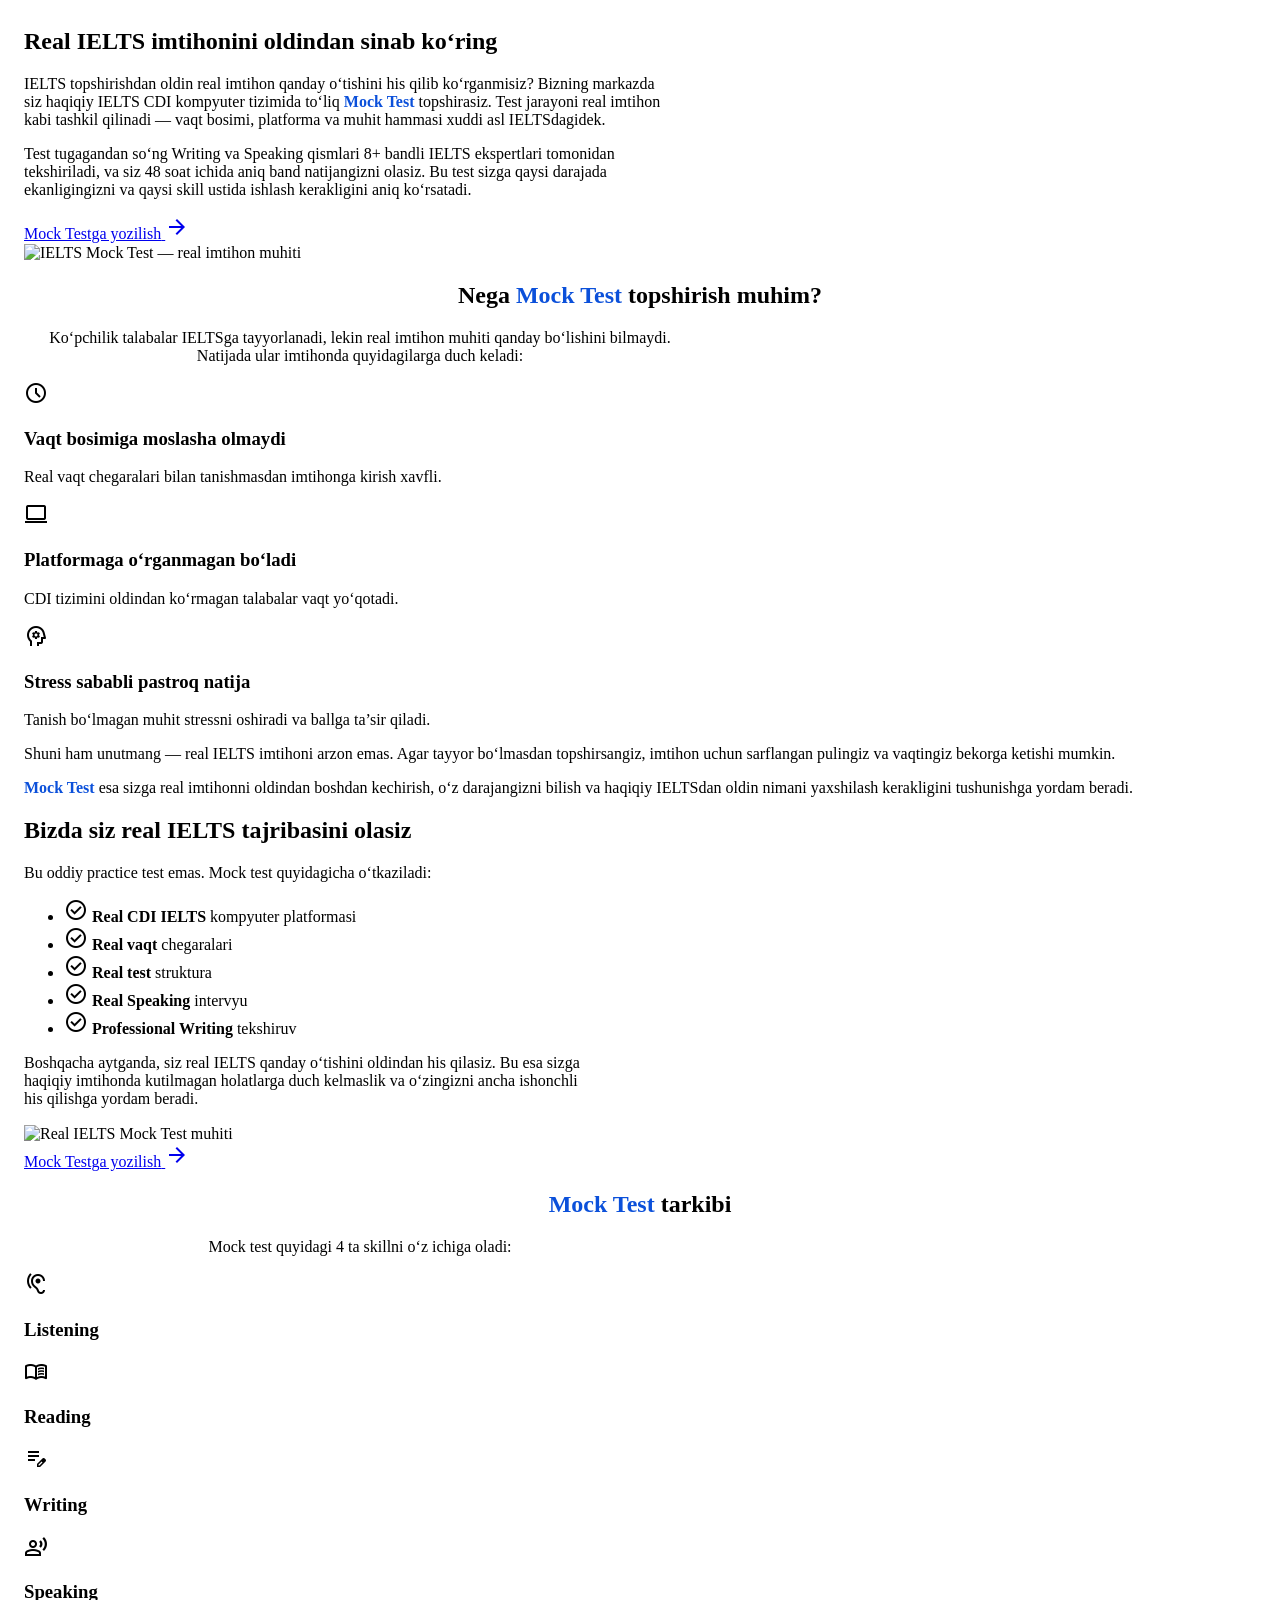
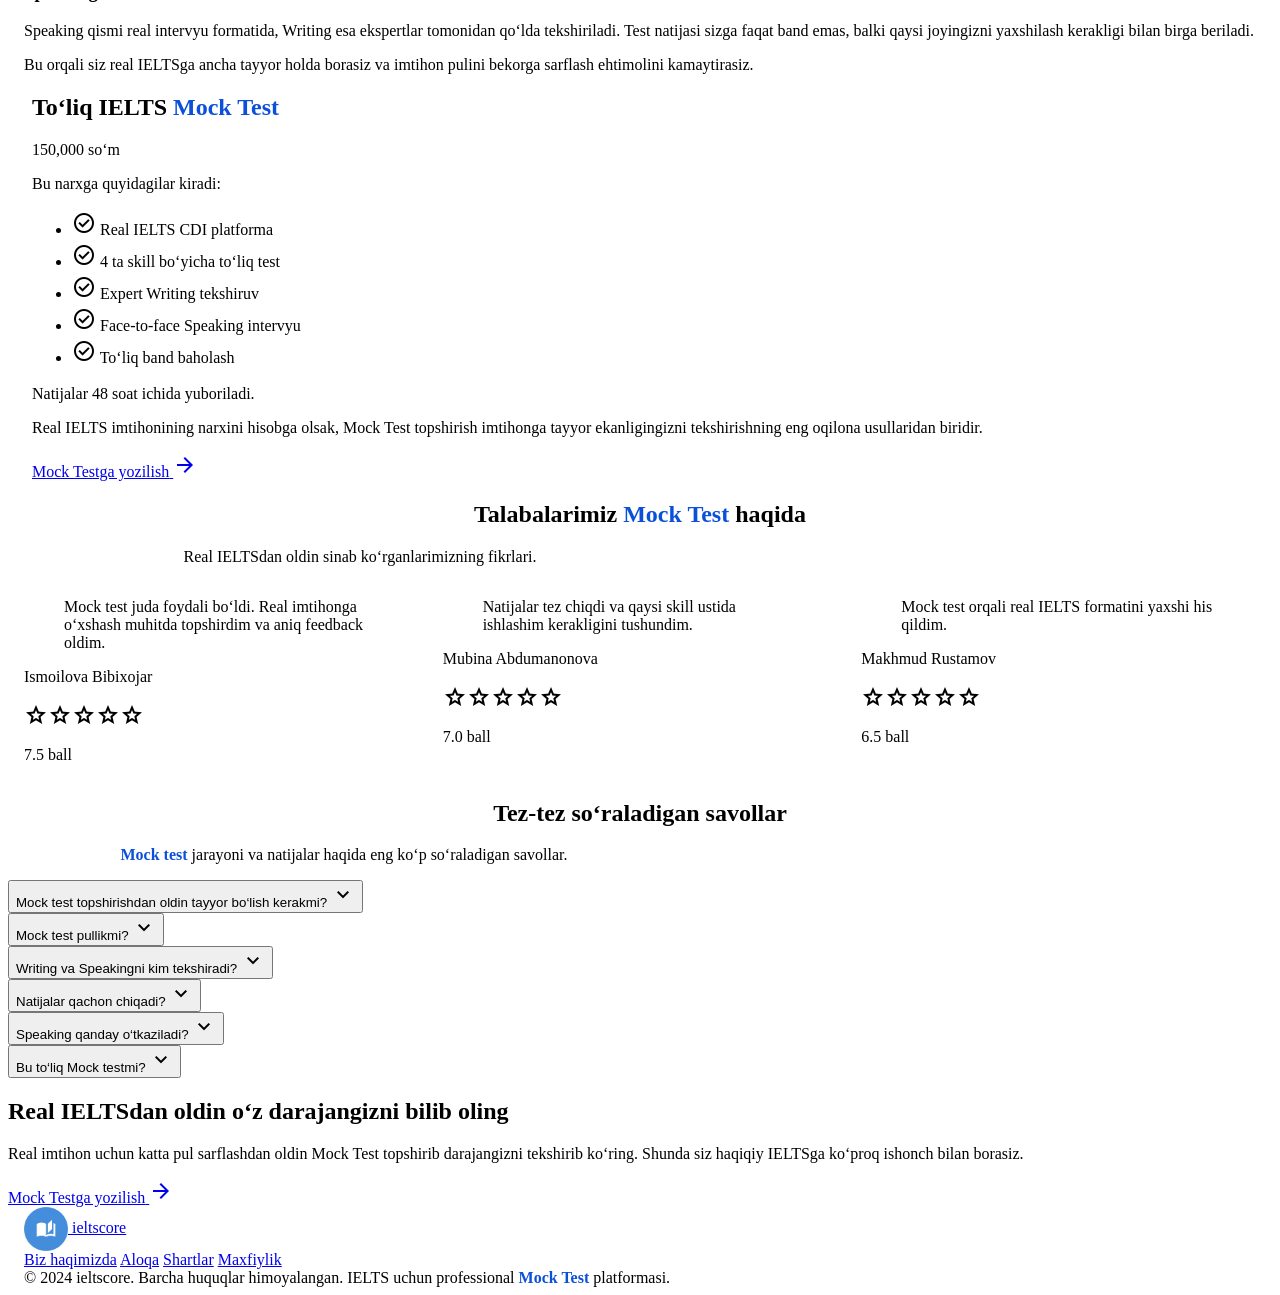
==== commit febf99f7: "add" ====
--- a/index.html
+++ b/index.html
@@ -59,6 +59,7 @@
       };
     </script>
     <link rel="stylesheet" href="./style.css" />
+    <link rel="stylesheet" href="https://cdn.jsdelivr.net/npm/swiper@11/swiper-bundle.min.css" />
   </head>
   <body
     class="bg-background-light dark:bg-background-dark font-display text-slate-900 dark:text-slate-100 min-h-screen flex flex-col"
@@ -199,6 +200,19 @@
                 src="https://images.unsplash.com/photo-1456513080510-7bf3a84b82f8?w=800&q=80"
               />
             </div>
+          </div>
+
+          <!-- yozilish -->
+          <div class="mt-10 text-center">
+            <a
+              href="go.html"
+              rel="noopener"
+              target="_blank"
+              class="btn-tap inline-flex min-h-[52px] items-center justify-center gap-2 rounded-xl bg-primary px-8 py-4 text-base font-black text-white shadow-lg shadow-primary/30 transition-all hover:bg-primary/90 hover:shadow-xl active:scale-[0.98]"
+            >
+              <span>Mock Testga yozilish</span>
+              <span class="material-symbols-outlined text-xl">arrow_forward</span>
+            </a>
           </div>
         </div>
       </section>
@@ -392,7 +406,7 @@
           </div>
         </div>
       </section> -->
-      <!-- Testimonials -->
+      <!-- Testimonials (Swiper carousel, data in testimonials-data.js) -->
       <section class="py-16 sm:py-24 lg:py-28 bg-primary/5" id="testimonials">
         <div class="mx-auto max-w-7xl px-4 sm:px-6">
           <header class="section-head mb-12 sm:mb-16">
@@ -403,63 +417,9 @@
               Real IELTSdan oldin sinab ko‘rganlarimizning fikrlari.
             </p>
           </header>
-          <div class="grid gap-6 sm:gap-8 md:grid-cols-3">
-            <div class="testimonial-card rounded-2xl border border-primary/10 bg-background-light dark:bg-background-dark p-6 sm:p-8 shadow-sm transition-all hover:shadow-md flex flex-col">
-              <div class="flex gap-0.5 text-amber-400 mb-5" aria-hidden="true">
-                <span class="material-symbols-outlined fill-current text-lg">star</span>
-                <span class="material-symbols-outlined fill-current text-lg">star</span>
-                <span class="material-symbols-outlined fill-current text-lg">star</span>
-                <span class="material-symbols-outlined fill-current text-lg">star</span>
-                <span class="material-symbols-outlined fill-current text-lg">star</span>
-              </div>
-              <blockquote class="testimonial-quote text-slate-600 dark:text-slate-400 text-sm sm:text-base italic flex-1 leading-relaxed">
-                «Mock test haqiqiy imtihonga juda o‘xshash edi — platforma, vaqt, hammasi. 48 soat ichida Writing va Speaking bo‘yicha aniq feedback oldim. Real IELTSdan oldin topshirishga qaror qildim.»
-              </blockquote>
-              <div class="mt-6 flex items-center gap-3 pt-5 border-t border-slate-200 dark:border-slate-700">
-                <img class="h-11 w-11 shrink-0 rounded-full object-cover ring-2 ring-primary/20" alt="" src="https://images.unsplash.com/photo-1507003211169-0a1dd7228f2d?w=100&h=100&fit=crop&crop=face" width="44" height="44" />
-                <div class="min-w-0">
-                  <p class="text-sm font-bold text-slate-900 dark:text-white">Sarvar M.</p>
-                  <p class="text-xs text-slate-500 dark:text-slate-400">8.0 ball</p>
-                </div>
-              </div>
-            </div>
-            <div class="testimonial-card rounded-2xl border border-primary/10 bg-background-light dark:bg-background-dark p-6 sm:p-8 shadow-sm transition-all hover:shadow-md flex flex-col">
-              <div class="flex gap-0.5 text-amber-400 mb-5" aria-hidden="true">
-                <span class="material-symbols-outlined fill-current text-lg">star</span>
-                <span class="material-symbols-outlined fill-current text-lg">star</span>
-                <span class="material-symbols-outlined fill-current text-lg">star</span>
-                <span class="material-symbols-outlined fill-current text-lg">star</span>
-                <span class="material-symbols-outlined fill-current text-lg">star</span>
-              </div>
-              <blockquote class="testimonial-quote text-slate-600 dark:text-slate-400 text-sm sm:text-base italic flex-1 leading-relaxed">
-                «Writing bo‘limi bo‘yicha ekspert fikri hammasi o‘zgartirdi. Nima uchun 6.5 da qotib qolganimni nihoyat tushundim. Real imtihonga ancha ishonch bilan bordim.»
-              </blockquote>
-              <div class="mt-6 flex items-center gap-3 pt-5 border-t border-slate-200 dark:border-slate-700">
-                <img class="h-11 w-11 shrink-0 rounded-full object-cover ring-2 ring-primary/20" alt="" src="https://images.unsplash.com/photo-1494790108377-be9c29b29330?w=100&h=100&fit=crop&crop=face" width="44" height="44" />
-                <div class="min-w-0">
-                  <p class="text-sm font-bold text-slate-900 dark:text-white">Dilnoza K.</p>
-                  <p class="text-xs text-slate-500 dark:text-slate-400">7.5 ball</p>
-                </div>
-              </div>
-            </div>
-            <div class="testimonial-card rounded-2xl border border-primary/10 bg-background-light dark:bg-background-dark p-6 sm:p-8 shadow-sm transition-all hover:shadow-md flex flex-col">
-              <div class="flex gap-0.5 text-amber-400 mb-5" aria-hidden="true">
-                <span class="material-symbols-outlined fill-current text-lg">star</span>
-                <span class="material-symbols-outlined fill-current text-lg">star</span>
-                <span class="material-symbols-outlined fill-current text-lg">star</span>
-                <span class="material-symbols-outlined fill-current text-lg">star</span>
-                <span class="material-symbols-outlined fill-current text-lg">star</span>
-              </div>
-              <blockquote class="testimonial-quote text-slate-600 dark:text-slate-400 text-sm sm:text-base italic flex-1 leading-relaxed">
-                «Speaking face-to-face o‘tdi, xuddi real imtihondagi kabi. 48 soat ichida natija keldi, qaysi skill ustida ishlash kerakligi ham yozilgan edi. Juda foydali.»
-              </blockquote>
-              <div class="mt-6 flex items-center gap-3 pt-5 border-t border-slate-200 dark:border-slate-700">
-                <img class="h-11 w-11 shrink-0 rounded-full object-cover ring-2 ring-primary/20" alt="" src="https://images.unsplash.com/photo-1500648767791-00dcc994a43e?w=100&h=100&fit=crop&crop=face" width="44" height="44" />
-                <div class="min-w-0">
-                  <p class="text-sm font-bold text-slate-900 dark:text-white">Ahmadjon R.</p>
-                  <p class="text-xs text-slate-500 dark:text-slate-400">7.0 ball</p>
-                </div>
-              </div>
+          <div class="testimonials-swiper-wrap">
+            <div class="swiper testimonials-swiper">
+              <div class="swiper-wrapper" id="testimonials-swiper-wrapper"></div>
             </div>
           </div>
         </div>
@@ -569,7 +529,7 @@
       </section>
     </main>
     <!-- Fixed CTA on small screens only -->
-    <div
+    <!-- <div
       class="fixed bottom-0 left-0 right-0 z-50 flex sm:hidden items-center justify-center gap-2 px-4 pt-4 pb-[max(1rem,env(safe-area-inset-bottom))] bg-background-light/95 dark:bg-background-dark/95 border-t border-slate-200 dark:border-slate-700 backdrop-blur supports-[backdrop-filter]:bg-background-light/90 supports-[backdrop-filter]:dark:bg-background-dark/90"
       aria-label="Mock Testga yozilish"
     >
@@ -582,7 +542,7 @@
         <span>Mock Testga yozilish</span>
         <span class="material-symbols-outlined text-xl">arrow_forward</span>
       </a>
-    </div>
+    </div> -->
     <!-- Footer -->
     <footer
       class="border-t border-slate-200 bg-background-light py-10 mb-20 sm:mb-0 dark:border-slate-800 dark:bg-background-dark sm:py-12"
@@ -660,6 +620,8 @@
 
       </script>
     <script src="https://cdn.jsdelivr.net/npm/@supabase/supabase-js@2/dist/umd/supabase.js"></script>
+    <script src="https://cdn.jsdelivr.net/npm/swiper@11/swiper-bundle.min.js"></script>
+    <script src="testimonials-data.js"></script>
     <script src="script.js"></script>
 
   </body>
--- a/style.css
+++ b/style.css
@@ -268,6 +268,17 @@
   #testimonials .testimonial-card blockquote {
     font-size: 0.9375rem;
   }
+}
+
+/* ——— Testimonials Swiper carousel ——— */
+.testimonials-swiper-wrap {
+  position: relative;
+  overflow: hidden;
+}
+.testimonials-swiper .swiper-slide {
+  height: auto;
+}
+@media (max-width: 480px) {
 
   /* Footer */
   footer {
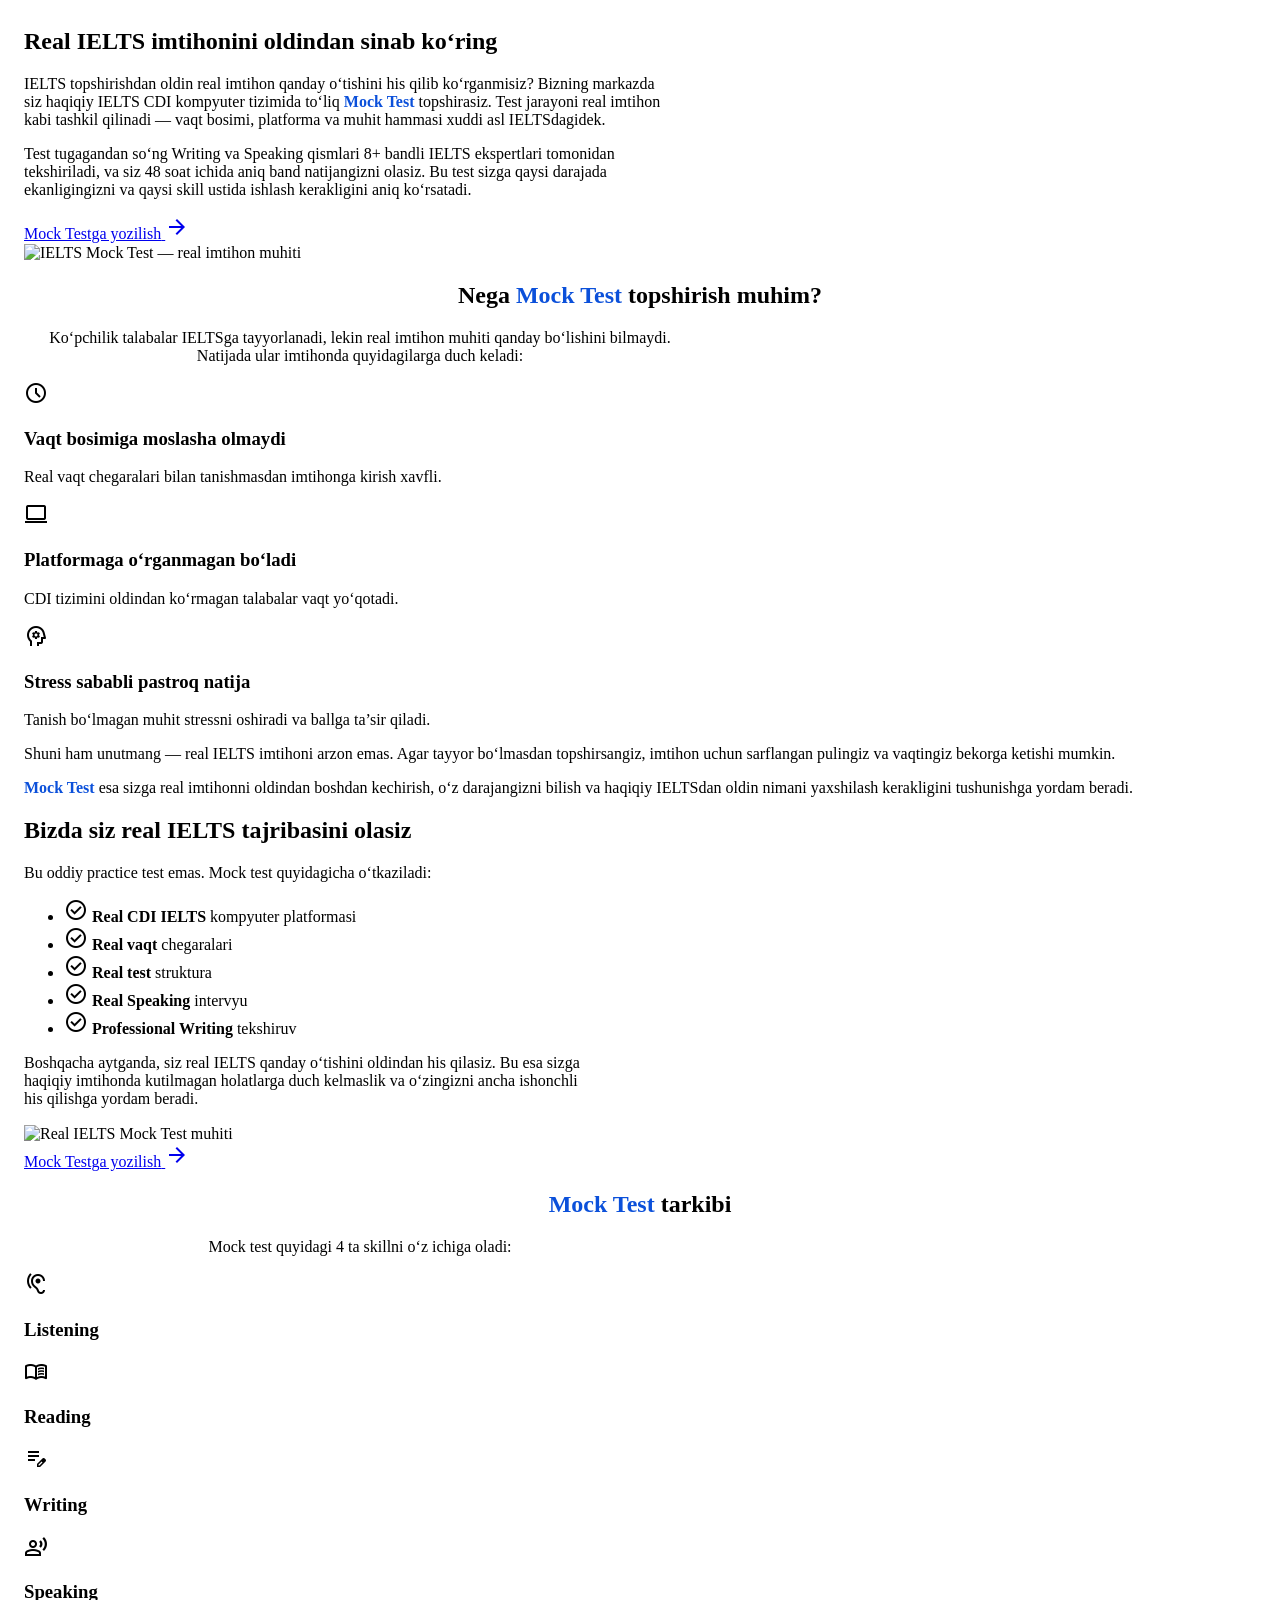
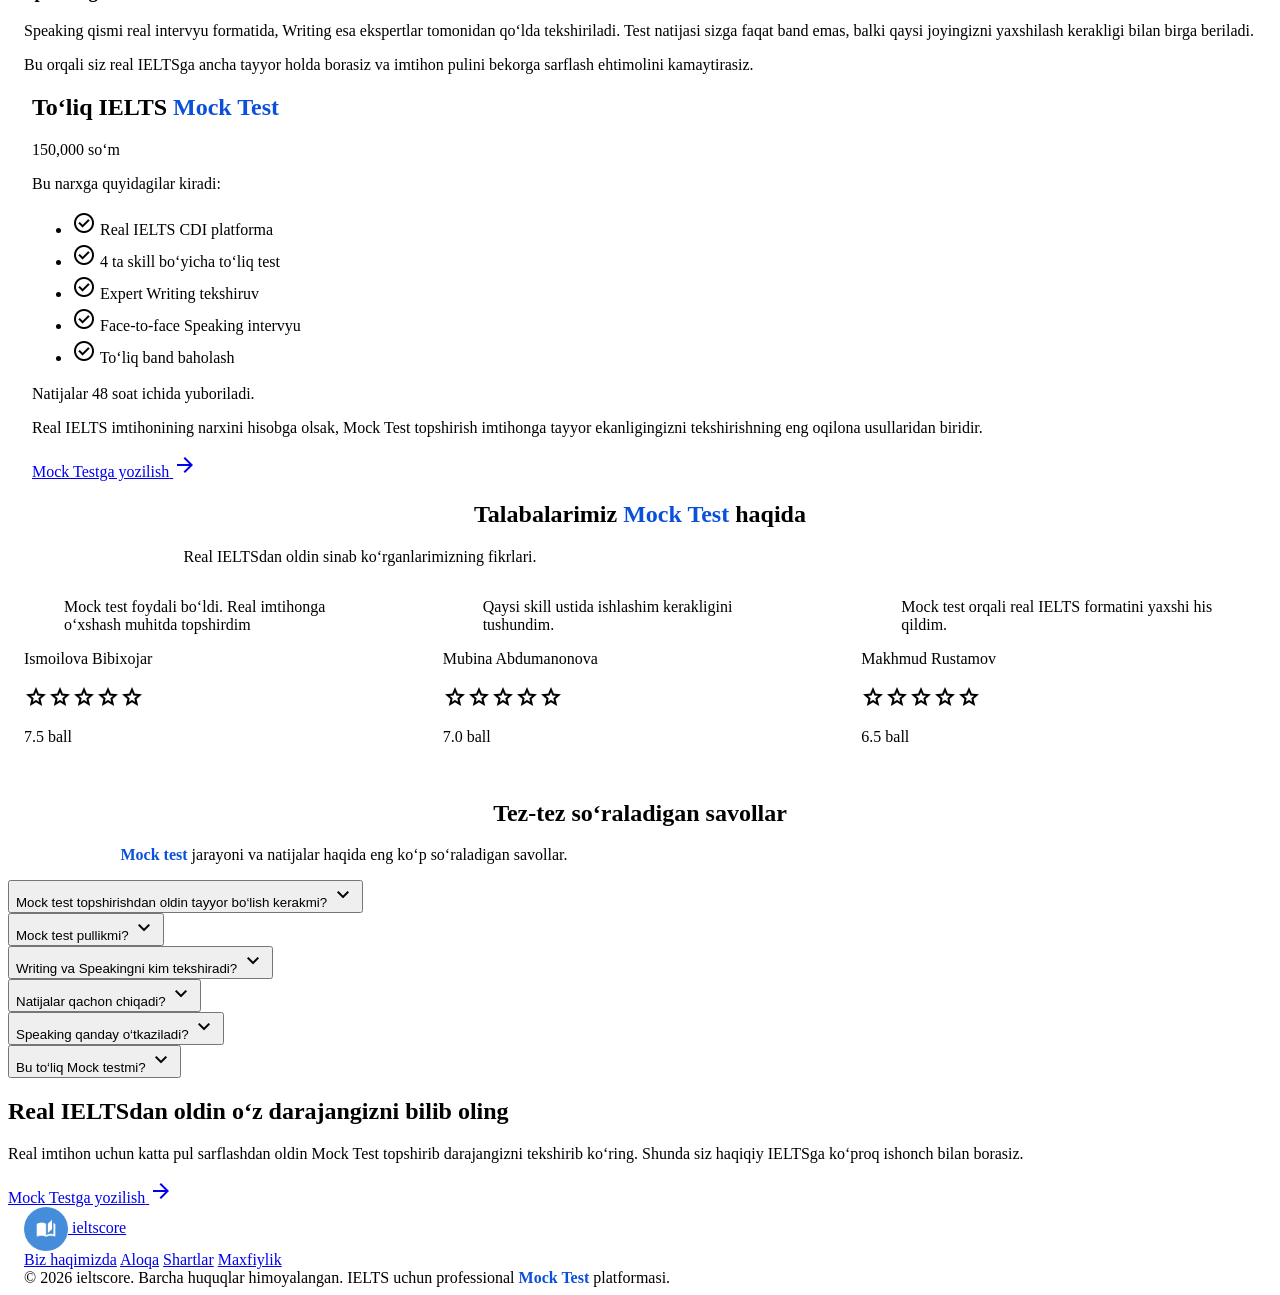
==== commit 99557bb1: "add" ====
--- a/index.html
+++ b/index.html
@@ -584,7 +584,7 @@
           
         </div>
         <div class="mt-10 sm:mt-12 text-center text-xs text-slate-500 dark:text-slate-400 px-2">
-          © 2024 ieltscore. Barcha huquqlar himoyalangan. IELTS uchun professional <span class="mock-test-emphasis">Mock Test</span> platformasi.
+          © 2026 ieltscore. Barcha huquqlar himoyalangan. IELTS uchun professional <span class="mock-test-emphasis">Mock Test</span> platformasi.
         </div>
       </div>
     </footer>
